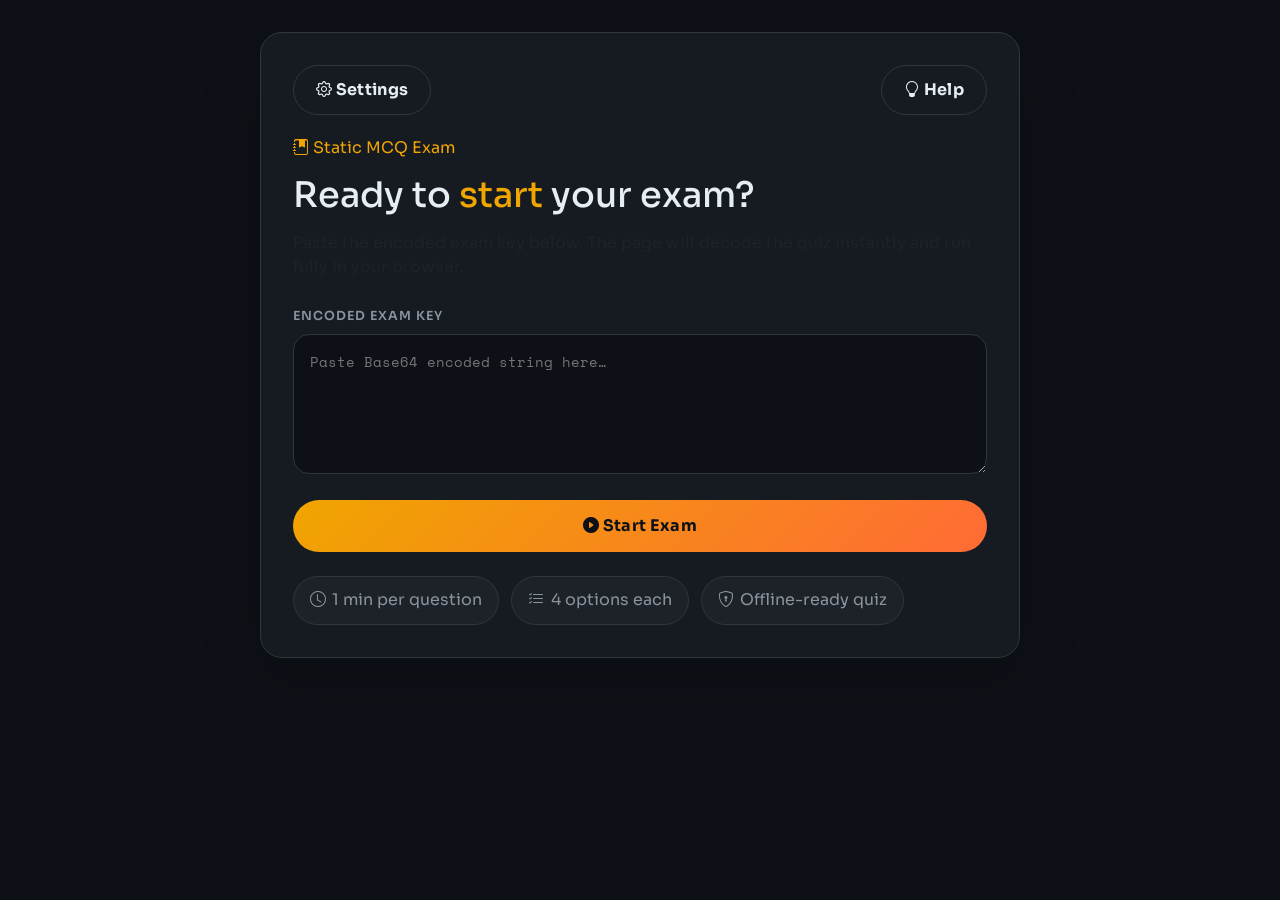
==== index.html @ a96aa7d3 "Rename static.html to index.html" ====
<!DOCTYPE html>
<html lang="en">
<head>
  <meta charset="UTF-8" />
  <meta name="viewport" content="width=device-width, initial-scale=1.0" />
  <title>Static MCQ Exam Portal</title>
  <link href="https://cdn.jsdelivr.net/npm/bootstrap@5.3.2/dist/css/bootstrap.min.css" rel="stylesheet" />
  <link href="https://fonts.googleapis.com/css2?family=Space+Mono:wght@400;700&family=Sora:wght@300;400;500;600;700&display=swap" rel="stylesheet" />
  <link href="https://cdn.jsdelivr.net/npm/bootstrap-icons@1.11.3/font/bootstrap-icons.min.css" rel="stylesheet" />
  <style>
    :root {
      --bg: #0d1117;
      --surface: #161b22;
      --border: #30363d;
      --text: #e6edf3;
      --muted: #8b949e;
      --accent: #f0a500;
      --accent2: #ff6b35;
      --green: #3fb950;
      --red: #f85149;
      --blue: #58a6ff;
      --radius: 14px;
    }

    body {
      margin: 0;
      min-height: 100vh;
      font-family: 'Sora', sans-serif;
      background: var(--bg);
      color: var(--text);
      transition: background 0.3s ease, color 0.3s ease;
    }

    body[data-theme="light"] {
      --bg: #ffffff;
      --surface: #f6f8fa;
      --border: #d0d7de;
      --text: #24292f;
      --muted: #656d76;
      --accent: #f0a500;
      --accent2: #ff6b35;
      --green: #238636;
      --red: #da3633;
      --blue: #0969da;
    }

    body {
      background: var(--bg);
      color: var(--text);
    }

    * { box-sizing: border-box; }

    .page-section { display: none; }
    .page-section.active { display: block; }

    .app-shell { min-height: 100vh; padding: 2rem 1rem; }
    .card-panel {
      background: var(--surface);
      border: 1px solid var(--border);
      border-radius: 22px;
      padding: 2rem;
      max-width: 760px;
      margin: 0 auto;
      box-shadow: 0 24px 60px rgba(0,0,0,0.18);
    }

    h1, h2, h3, h4 { margin: 0 0 1rem; }
    h1 { font-size: 2.2rem; line-height: 1.1; }

    .text-muted { color: var(--muted); }
    .input-label { font-size: 0.78rem; font-weight: 600; letter-spacing: 0.08em; text-transform: uppercase; color: var(--muted); margin-bottom: 0.5rem; display: block; }
    .code-input, .generator-input {
      width: 100%;
      border-radius: 16px;
      border: 1.5px solid var(--border);
      background: var(--bg);
      color: var(--text);
      font-family: 'Space Mono', monospace;
      font-size: 0.9rem;
      padding: 16px;
      resize: vertical;
      min-height: 140px;
      outline: none;
    }

    .prompt-block {
      width: 100%;
      border-radius: 16px;
      border: 1.5px solid var(--border);
      background: rgba(240,165,0,0.08);
      color: var(--text);
      font-family: 'Space Mono', monospace;
      font-size: 0.9rem;
      padding: 16px;
      min-height: 260px;
      white-space: pre-wrap;
      word-break: break-word;
      overflow-wrap: anywhere;
      outline: none;
    }

    .code-input:focus, .prompt-block:focus, .generator-input:focus { border-color: var(--accent); box-shadow: 0 0 0 4px rgba(240,165,0,0.12); }

    .btn-primary, .btn-secondary {
      border-radius: 999px;
      font-weight: 700;
      letter-spacing: 0.02em;
    }

    .btn-primary {
      background: linear-gradient(135deg, var(--accent), var(--accent2));
      border: none;
      color: #0d1117;
      padding: 14px 26px;
    }

    .btn-secondary {
      background: var(--surface);
      border: 1.5px solid var(--border);
      color: var(--text);
      padding: 12px 22px;
    }

    .btn-secondary:hover, .btn-secondary:focus { border-color: var(--accent); color: var(--accent); }

    .pill-row { display: flex; flex-wrap: wrap; gap: 0.75rem; margin-top: 1.5rem; }
    .pill { padding: 0.7rem 1rem; border-radius: 999px; border: 1px solid var(--border); color: var(--muted); background: rgba(255,255,255,0.03); display: inline-flex; align-items: center; gap: 0.4rem; }

    .settings-toggle { display: flex; align-items: center; justify-content: space-between; gap: 1rem; padding: 1rem 0; border-bottom: 1px solid var(--border); }
    .toggle-label { display: flex; flex-direction: column; gap: 0.25rem; }
    .toggle-control {
      width: 48px; height: 26px; position: relative; display: inline-block;
    }
    .toggle-control input { display: none; }
    .toggle-track {
      position: absolute; inset: 0;
      border-radius: 999px;
      background: var(--border);
      transition: background 0.25s ease;
    }
    .toggle-thumb {
      position: absolute;
      width: 22px; height: 22px;
      border-radius: 50%;
      background: #fff;
      top: 2px; left: 2px;
      transition: transform 0.25s ease;
      box-shadow: 0 10px 30px rgba(0,0,0,0.08);
    }
    .toggle-control input:checked + .toggle-track { background: var(--accent); }
    .toggle-control input:checked + .toggle-track + .toggle-thumb { transform: translateX(22px); }

    .error-box {
      display: none;
      margin-top: 1rem;
      padding: 1rem 1rem;
      border-radius: 14px;
      border: 1px solid rgba(248,81,73,0.3);
      background: rgba(248,81,73,0.08);
      color: var(--red);
      font-size: 0.95rem;
    }

    #timer-bar {
      display: none;
      position: sticky;
      top: 0;
      z-index: 100;
      background: rgba(13,17,23,0.92);
      border-bottom: 1px solid var(--border);
      backdrop-filter: blur(10px);
    }
    .timer-inner { max-width: 880px; margin: 0 auto; display: flex; align-items: center; justify-content: space-between; gap: 1rem; padding: 1rem; }
    .timer-meta { display: flex; align-items: center; gap: 0.75rem; }
    .timer-label { color: var(--muted); font-size: 0.75rem; letter-spacing: 0.08em; text-transform: uppercase; }
    #timer-display { font-family: 'Space Mono', monospace; font-size: 1.5rem; font-weight: 700; }
    .timer-progress { flex: 1; height: 7px; border-radius: 999px; background: var(--border); overflow: hidden; }
    #timer-fill { width: 100%; height: 100%; border-radius: 999px; background: linear-gradient(90deg, var(--accent), var(--accent2)); transition: width 1s linear; }

    .questions-wrap { max-width: 880px; margin: 0 auto; padding: 1rem 0; }
    .q-card { background: var(--surface); border: 1px solid var(--border); border-radius: 18px; padding: 1.5rem; margin-bottom: 1.2rem; }
    .q-num-badge { display: inline-flex; align-items: center; justify-content: center; width: 32px; height: 32px; border-radius: 12px; background: rgba(240,165,0,0.15); color: var(--accent); font-family: 'Space Mono', monospace; font-weight: 700; margin-right: 0.85rem; }
    .q-text { font-size: 1rem; font-weight: 600; margin-bottom: 1rem; }

    .options-grid { display: grid; grid-template-columns: 1fr 1fr; gap: 0.85rem; }
    @media (max-width: 640px) { .options-grid { grid-template-columns: 1fr; } }
    .opt-label { display: flex; align-items: center; gap: 0.85rem; padding: 14px 16px; border-radius: 14px; border: 1.5px solid var(--border); background: var(--bg); cursor: pointer; transition: all 0.2s ease; }
    .opt-label:hover { border-color: rgba(240,165,0,0.4); }
    .opt-label.selected { border-color: var(--blue); background: rgba(88,166,255,0.09); }
    .opt-label input { display: none; }
    .opt-dot { width: 18px; height: 18px; border-radius: 50%; border: 2px solid var(--border); display: flex; align-items: center; justify-content: center; transition: all 0.2s ease; }
    .opt-label.selected .opt-dot { border-color: var(--blue); background: var(--blue); }
    .opt-dot::after { content: ''; width: 8px; height: 8px; border-radius: 50%; background: white; opacity: 0; transition: opacity 0.2s ease; }
    .opt-label.selected .opt-dot::after { opacity: 1; }

    .result-card { background: var(--surface); border: 1px solid var(--border); border-radius: 18px; padding: 1.4rem; margin-bottom: 1rem; }
    .result-chip { display: inline-flex; align-items: center; gap: 0.5rem; border-radius: 999px; padding: 0.55rem 0.85rem; font-weight: 700; text-transform: uppercase; letter-spacing: 0.08em; font-size: 0.78rem; }
    .result-chip.correct { background: rgba(63,185,80,0.12); color: var(--green); border: 1px solid rgba(63,185,80,0.25); }
    .result-chip.wrong { background: rgba(248,81,73,0.12); color: var(--red); border: 1px solid rgba(248,81,73,0.25); }
    .r-options { display: grid; grid-template-columns: 1fr 1fr; gap: 0.75rem; margin-top: 1rem; }
    @media (max-width: 640px) { .r-options { grid-template-columns: 1fr; } }
    .r-opt { padding: 12px 14px; border-radius: 12px; border: 1.5px solid transparent; display: flex; align-items: center; gap: 0.7rem; font-size: 0.95rem; }
    .r-opt.neutral { background: var(--bg); border-color: var(--border); color: var(--muted); }
    .r-opt.correct { background: rgba(63,185,80,0.1); border-color: rgba(63,185,80,0.35); color: var(--green); }
    .r-opt.wrong-pick { background: rgba(248,81,73,0.1); border-color: rgba(248,81,73,0.35); color: var(--red); }

    .toggle-controls { display: flex; gap: 0.8rem; flex-wrap: wrap; justify-content: center; margin-bottom: 1rem; }

    .solution-block { margin-top: 1rem; border-radius: 16px; border: 1px solid var(--border); padding: 1rem; background: var(--bg); }

    .btn-copy { border: none; border-radius: 999px; padding: 0.85rem 1.3rem; background: var(--accent); color: #0d1117; cursor: pointer; font-weight: 700; }
    .btn-copy:hover { background: #ffc233; }

    .generator-step { margin-top: 1.5rem; }
    .generator-step strong { display: block; margin-bottom: 0.45rem; }

    .link-button { text-decoration: none; color: inherit; }

    .hidden { display: none !important; }
  </style>
</head>
<body data-theme="dark">
  <div id="settings-modal" class="page-section" style="position: fixed; inset: 0; display: none; align-items: center; justify-content: center; background: rgba(0,0,0,0.65); z-index: 50;">
    <div style="width: min(460px,calc(100%-2rem)); background: var(--surface); border: 1px solid var(--border); border-radius: 24px; padding: 1.8rem;">
      <div style="display: flex; justify-content: space-between; align-items: center; margin-bottom: 1rem; gap: 1rem;">
        <h3 style="font-size:1.25rem; margin:0;">Settings</h3>
        <button onclick="closeSettings()" style="border:none; background:none; color: var(--muted); font-size:1.4rem; cursor:pointer;">&times;</button>
      </div>
      <div class="settings-toggle">
        <div class="toggle-label">
          <span style="font-weight:700;">Dark Mode</span>
          <span class="text-muted">Toggle between dark and light theme</span>
        </div>
        <label class="toggle-control">
          <input type="checkbox" id="theme-toggle-setting" onchange="handleThemeToggle()" />
          <span class="toggle-track"></span>
          <span class="toggle-thumb"></span>
        </label>
      </div>
      <div class="settings-toggle">
        <div class="toggle-label">
          <span style="font-weight:700;">Show Solutions</span>
          <span class="text-muted">Reveal answer explanations on the results page</span>
        </div>
        <label class="toggle-control">
          <input type="checkbox" id="answer-toggle-setting" checked onchange="handleAnswerToggle()" />
          <span class="toggle-track"></span>
          <span class="toggle-thumb"></span>
        </label>
      </div>
      <div class="settings-toggle" style="border-bottom:none;">
        <div class="toggle-label">
          <span style="font-weight:700;">Shuffle Questions</span>
          <span class="text-muted">Randomize question and answer order</span>
        </div>
        <label class="toggle-control">
          <input type="checkbox" id="shuffle-toggle-setting" onchange="handleShuffleToggle()" />
          <span class="toggle-track"></span>
          <span class="toggle-thumb"></span>
        </label>
      </div>
      <button class="btn-primary" style="width:100%; margin-top:1.25rem;" onclick="closeSettings()">Save & Close</button>
    </div>
  </div>

  <main class="app-shell">
    <section id="landing-page" class="page-section active">
      <div class="card-panel">
        <div style="display:flex; justify-content:space-between; align-items:center; gap:1rem; margin-bottom:1.3rem; flex-wrap:wrap;">
          <button class="btn-secondary" onclick="openSettings()"><i class="bi bi-gear"></i> Settings</button>
          <button class="btn-secondary" onclick="showGenerator()"><i class="bi bi-lightbulb"></i> Help</button>
        </div>
        <div class="logo" style="color: var(--accent); margin-bottom:1rem;"><i class="bi bi-journal-bookmark-fill"></i> Static MCQ Exam</div>
        <h1>Ready to <span style="color: var(--accent);">start</span> your exam?</h1>
        <p class="text-muted" style="font-size:1rem; margin-bottom:1.8rem;">Paste the encoded exam key below. The page will decode the quiz instantly and run fully in your browser.</p>

        <label class="input-label" for="base64-input">Encoded Exam Key</label>
        <textarea id="base64-input" class="code-input" placeholder="Paste Base64 encoded string here…" spellcheck="false"></textarea>
        <div id="decode-error" class="error-box"></div>

        <button class="btn-primary" style="width:100%; margin-top:1.2rem;" onclick="startExam()">
          <i class="bi bi-play-circle-fill"></i> Start Exam
        </button>

        <div class="pill-row">
          <span class="pill"><i class="bi bi-clock"></i> 1 min per question</span>
          <span class="pill"><i class="bi bi-list-check"></i> 4 options each</span>
          <span class="pill"><i class="bi bi-shield-lock"></i> Offline-ready quiz</span>
        </div>
      </div>
    </section>

    <section id="generator-page" class="page-section">
      <div class="card-panel">
        <div style="display:flex; justify-content:space-between; align-items:center; gap:1rem; margin-bottom:1rem; flex-wrap:wrap;">
          <h2 style="margin:0;">How to generate exam Base64</h2>
          <button class="btn-secondary" onclick="showLanding()"><i class="bi bi-arrow-left"></i> Back</button>
        </div>
        <p class="text-muted" style="margin-bottom:1.2rem;">Use this prompt with any AI or generator that can produce JSON and Base64. The string below is safe to paste into the exam portal.</p>
        <div class="prompt-block" id="prompt-text" readonly>
Create multiple choice questions in valid JSON format. Each question must have exactly 4 options, one correct answer, and an explanation of the right answer. Use proper Unicode characters (like ²³×÷π∆∞) for math symbols and support Bangla text.

Subject: Mathematics
Chapter: Logarithm
Number: 30
Difficulty level: medium
Language: English
Make questions SSC (Secondary School Certificate) level standard.

Required JSON structure:
[
  {
    "question": "Question text here",
    "options": ["a) Option A", "b) Option B", "c) Option C", "d) Option D"],
    "answer": "Correct option text",
    "solution": "Brief explanation of the answer"
  }
]

After creating the JSON, encode it to Base64 using this Python code:
import base64, json
data = [PASTE_JSON_HERE]
encoded = base64.b64encode(json.dumps(data, ensure_ascii=False).encode('utf-8')).decode()
print(encoded)

Give me ONLY the final Base64 string, nothing else.
        </div>
        <button class="btn-copy" onclick="copyPrompt()">Copy Prompt</button>

        <div class="generator-step">
          <strong>Step 1:</strong> Copy the prompt above and generate your quiz JSON.
        </div>
        <div class="generator-step">
          <strong>Step 2:</strong> Replace the subject, chapter, difficulty, language, and question text.
        </div>
        <div class="generator-step">
          <strong>Step 3:</strong> Paste the Base64 string back on the landing page and start the exam.
        </div>
      </div>
    </section>

    <section id="timer-bar" style="display:none;">
      <div class="timer-inner">
        <div>
          <div class="timer-label">Time Remaining</div>
          <div id="timer-display">00:00</div>
        </div>
        <div class="timer-progress">
          <div id="timer-fill"></div>
        </div>
        <div class="timer-label" id="progress-text">0/0 answered</div>
      </div>
    </section>

    <section id="quiz-page" class="page-section">
      <div class="card-panel">
        <div style="display:flex; justify-content:space-between; align-items:center; gap:1rem; flex-wrap:wrap; margin-bottom:1rem;">
          <div>
            <h2 style="margin:0;">Exam in Progress</h2>
            <div class="text-muted">Answer all questions before time runs out.</div>
          </div>
          <button class="btn-secondary" onclick="showLanding()"><i class="bi bi-arrow-left"></i> Back</button>
        </div>
        <div class="pill-row" style="margin-bottom:1rem;">
          <span class="pill"><i class="bi bi-list-ol"></i> <span id="meta-count">0</span> Questions</span>
          <span class="pill"><i class="bi bi-clock"></i> <span id="meta-time">0</span> Minutes Total</span>
        </div>
        <div class="questions-wrap" id="questions-wrap"></div>
        <div style="text-align:center; margin-top:1rem;">
          <button class="btn-primary" onclick="submitExam(false)"><i class="bi bi-send-fill"></i> Submit Exam</button>
        </div>
      </div>
    </section>

    <section id="results-page" class="page-section">
      <div class="card-panel">
        <div style="display:flex; justify-content:space-between; align-items:center; gap:1rem; flex-wrap:wrap; margin-bottom:1rem;">
          <div>
            <h2 style="margin:0;">Results</h2>
            <div class="text-muted" id="result-summary"></div>
          </div>
          <button class="btn-secondary" onclick="showLanding()"><i class="bi bi-arrow-left"></i> Back</button>
        </div>
        <div id="result-stats" class="pill-row" style="margin-bottom:1rem; gap:0.9rem;"></div>
        <div class="toggle-controls">
          <button class="btn-secondary" onclick="setSolutionVisibility('hide')">Hide All Solutions</button>
          <button class="btn-secondary active" onclick="setSolutionVisibility('wrong')">Show Wrong Only</button>
          <button class="btn-secondary" onclick="setSolutionVisibility('all')">Show All Solutions</button>
        </div>
        <div id="results-list"></div>
        <div style="text-align:center; margin-top:1.2rem;">
          <button class="btn-primary" onclick="restartExam()"><i class="bi bi-arrow-counterclockwise"></i> Take Another Exam</button>
        </div>
      </div>
    </section>
  </main>

  <script>
    const SETTINGS_KEY = 'static-mcq-settings';
    let questions = [];
    let timerInterval = null;
    let remainingSeconds = 0;
    let showSolutions = true;
    let shuffleEnabled = false;
    let themeMode = 'dark';

    function showElement(id) {
      document.querySelectorAll('.page-section').forEach(el => el.classList.remove('active'));
      document.getElementById(id).classList.add('active');
    }

    function showLanding() {
      hideError();
      stopTimer();
      document.getElementById('timer-bar').style.display = 'none';
      showElement('landing-page');
    }

    function showGenerator() {
      hideError();
      hideSettings();
      document.getElementById('timer-bar').style.display = 'none';
      showElement('generator-page');
    }

    function openSettings() {
      document.getElementById('settings-modal').style.display = 'flex';
      document.getElementById('theme-toggle-setting').checked = themeMode === 'light';
      document.getElementById('answer-toggle-setting').checked = showSolutions;
      document.getElementById('shuffle-toggle-setting').checked = shuffleEnabled;
    }

    function hideSettings() {
      document.getElementById('settings-modal').style.display = 'none';
    }

    function closeSettings() { hideSettings(); }

    function handleThemeToggle() {
      themeMode = document.getElementById('theme-toggle-setting').checked ? 'light' : 'dark';
      document.body.setAttribute('data-theme', themeMode);
      saveSettings();
    }

    function handleAnswerToggle() {
      showSolutions = document.getElementById('answer-toggle-setting').checked;
      saveSettings();
    }

    function handleShuffleToggle() {
      shuffleEnabled = document.getElementById('shuffle-toggle-setting').checked;
      saveSettings();
    }

    function saveSettings() {
      localStorage.setItem(SETTINGS_KEY, JSON.stringify({
        themeMode,
        showSolutions,
        shuffleEnabled
      }));
    }

    function loadSettings() {
      const stored = localStorage.getItem(SETTINGS_KEY);
      if (!stored) return;
      try {
        const data = JSON.parse(stored);
        if (typeof data.themeMode === 'string') themeMode = data.themeMode;
        if (typeof data.showSolutions === 'boolean') showSolutions = data.showSolutions;
        if (typeof data.shuffleEnabled === 'boolean') shuffleEnabled = data.shuffleEnabled;
      } catch (err) {
        console.warn('Unable to load settings:', err);
      }
    }

    function initSettings() {
      loadSettings();
      document.body.setAttribute('data-theme', themeMode);
      document.getElementById('theme-toggle-setting').checked = themeMode === 'light';
      document.getElementById('answer-toggle-setting').checked = showSolutions;
      document.getElementById('shuffle-toggle-setting').checked = shuffleEnabled;
    }

    function copyPrompt() {
      const promptText = document.getElementById('prompt-text').innerText.trim();
      if (!promptText) { alert('No prompt text available.'); return; }
      navigator.clipboard.writeText(promptText).then(() => {
        alert('Prompt copied to clipboard!');
      }).catch(() => {
        const textarea = document.createElement('textarea');
        textarea.value = promptText;
        document.body.appendChild(textarea);
        textarea.select();
        try { document.execCommand('copy'); alert('Prompt copied to clipboard!'); }
        catch (err) { alert('Unable to copy. Please copy manually.'); }
        document.body.removeChild(textarea);
      });
    }

    function startExam() {
      const raw = document.getElementById('base64-input').value.trim();
      if (!raw) { showError('Please paste the Base64 encoded exam key.'); return; }
      try {
        const jsonText = base64ToUtf8(raw);
        const parsed = JSON.parse(jsonText);
        validateQuestions(parsed);
        questions = parsed.map(q => ({ ...q }));
        launchQuiz();
      } catch (err) {
        showError(err.message || 'Unable to decode exam key. Please check your Base64 string.');
      }
    }

    function base64ToUtf8(base64) {
      const cleaned = base64.replace(/\s/g, '');
      const raw = atob(cleaned);
      const bytes = Uint8Array.from(raw, ch => ch.charCodeAt(0));
      return new TextDecoder('utf-8').decode(bytes);
    }

    function validateQuestions(data) {
      if (!Array.isArray(data) || !data.length) throw new Error('Decoded JSON must be a non-empty array.');
      data.forEach((item, index) => {
        if (typeof item.question !== 'string' || !item.question.trim()) throw new Error(`Question ${index + 1} is missing a valid question text.`);
        if (!Array.isArray(item.options) || item.options.length !== 4) throw new Error(`Question ${index + 1} must have exactly 4 options.`);
        item.options.forEach((opt, optIndex) => {
          if (typeof opt !== 'string' || !opt.trim()) throw new Error(`Question ${index + 1} option ${optIndex + 1} is invalid.`);
        });
        if (typeof item.answer !== 'string' || !item.answer.trim()) throw new Error(`Question ${index + 1} is missing the correct answer.`);
        if (typeof item.solution !== 'string') item.solution = '';
      });
    }

    function launchQuiz() {
      hideError();
      document.getElementById('landing-page').classList.remove('active');
      document.getElementById('generator-page').classList.remove('active');
      document.getElementById('quiz-page').classList.add('active');
      document.getElementById('timer-bar').style.display = 'block';

      if (shuffleEnabled) {
        questions = randomizeQuestions(questions);
      }

      document.getElementById('meta-count').textContent = questions.length;
      document.getElementById('meta-time').textContent = questions.length;
      renderQuestions();
      startTimer(questions.length * 60);
      updateProgress();
    }

    function renderQuestions() {
      const wrap = document.getElementById('questions-wrap');
      wrap.innerHTML = '';
      questions.forEach((q, i) => {
        const optsHtml = q.options.map((opt, j) => `
          <label class="opt-label" id="opt-${i}-${j}" onclick="selectOption(${i}, ${j})">
            <input type="radio" name="q${i}" value="${escapeHtml(opt)}" />
            <div class="opt-dot"></div>
            <span>${escapeHtml(opt)}</span>
          </label>`).join('');

        wrap.innerHTML += `
          <div class="q-card">
            <div style="display:flex; align-items:flex-start; gap:1rem; margin-bottom:1rem;">
              <span class="q-num-badge">${String(i + 1).padStart(2, '0')}</span>
              <p class="q-text">${escapeHtml(q.question)}</p>
            </div>
            <div class="options-grid">${optsHtml}</div>
          </div>`;
      });
    }

    function selectOption(qIdx, optIdx) {
      questions[qIdx].options.forEach((_, j) => {
        document.getElementById(`opt-${qIdx}-${j}`).classList.remove('selected');
      });
      document.getElementById(`opt-${qIdx}-${optIdx}`).classList.add('selected');
      const input = document.querySelector(`#opt-${qIdx}-${optIdx} input`);
      if (input) input.checked = true;
      updateProgress();
    }

    function updateProgress() {
      const answered = questions.reduce((count, _, idx) => count + (document.querySelector(`input[name="q${idx}"]:checked`) ? 1 : 0), 0);
      document.getElementById('progress-text').textContent = `${answered}/${questions.length} answered`;
    }

    function startTimer(seconds) {
      remainingSeconds = seconds;
      updateTimerDisplay();
      if (timerInterval) clearInterval(timerInterval);
      timerInterval = setInterval(() => {
        remainingSeconds -= 1;
        updateTimerDisplay();
        if (remainingSeconds <= 0) {
          clearInterval(timerInterval);
          submitExam(true);
        }
      }, 1000);
    }

    function updateTimerDisplay() {
      const minutes = Math.floor(remainingSeconds / 60);
      const seconds = remainingSeconds % 60;
      document.getElementById('timer-display').textContent = `${String(minutes).padStart(2, '0')}:${String(seconds).padStart(2, '0')}`;
      document.getElementById('timer-fill').style.width = `${Math.max(0, remainingSeconds) / (questions.length * 60) * 100}%`;
    }

    function stopTimer() {
      if (timerInterval) clearInterval(timerInterval);
    }

    function submitExam(force) {
      const answers = questions.map((_, idx) => {
        const checked = document.querySelector(`input[name="q${idx}"]:checked`);
        return checked ? checked.value : null;
      });
      const unansweredCount = answers.filter(v => v === null).length;
      if (!force && unansweredCount > 0) {
        if (!confirm(`You have ${unansweredCount} unanswered question(s). Submit anyway?`)) return;
      }
      stopTimer();
      const results = questions.map((q, idx) => {
        const user = answers[idx];
        const correct = q.answer;
        return {
          question: q.question,
          options: q.options,
          user,
          correct,
          is_correct: user !== null && user === correct,
          solution: q.solution || ''
        };
      });
      const score = results.filter(r => r.is_correct).length;
      showResults(score, results, unansweredCount > 0 && !force);
    }

    function showResults(score, results, autoSubmitted) {
      showElement('results-page');
      document.getElementById('timer-bar').style.display = 'none';
      const total = results.length;
      const pct = total ? Math.round((score / total) * 100) : 0;
      document.getElementById('result-summary').textContent = `You scored ${score} out of ${total} — ${pct}%${autoSubmitted ? ' (auto-submitted when time expired)' : ''}`;
      document.getElementById('result-stats').innerHTML = `
        <span class="pill" style="border-color: rgba(63,185,80,0.3); background: rgba(63,185,80,0.08); color: var(--green);">Correct: ${score}</span>
        <span class="pill" style="border-color: rgba(248,81,73,0.3); background: rgba(248,81,73,0.08); color: var(--red);">Wrong: ${total - score}</span>
        <span class="pill" style="border-color: var(--border); background: rgba(255,255,255,0.05);">Skipped: ${results.filter(r => r.user === null).length}</span>
        <span class="pill" style="border-color: rgba(240,165,0,0.3); background: rgba(240,165,0,0.08);">Score: ${pct}%</span>`;

      const list = document.getElementById('results-list');
      list.innerHTML = '';
      results.forEach((r, idx) => {
        const card = document.createElement('div');
        card.className = 'result-card';
        card.innerHTML = `
          <div style="display:flex; align-items:center; justify-content:space-between; gap:1rem; flex-wrap:wrap;">
            <div style="display:flex; align-items:center; gap:0.8rem; flex-wrap:wrap;">
              <span class="result-chip ${r.is_correct ? 'correct' : 'wrong'}"><i class="bi ${r.is_correct ? 'bi-check-circle-fill' : 'bi-x-circle-fill'}"></i> ${r.is_correct ? 'Correct' : (r.user === null ? 'Skipped' : 'Wrong')}</span>
              <span style="font-size:0.92rem; color: var(--muted);">Q${idx + 1}</span>
            </div>
          </div>
          <p style="margin:1rem 0 0.5rem; font-weight:600;">${escapeHtml(r.question)}</p>
          <div class="r-options">
            ${r.options.map(opt => {
              const cls = opt === r.correct ? 'correct' : (opt === r.user ? 'wrong-pick' : 'neutral');
              const icon = opt === r.correct ? 'bi-check-circle-fill' : (opt === r.user ? 'bi-x-circle-fill' : 'bi-circle');
              return `<div class="r-opt ${cls}"><i class="bi ${icon}"></i>${escapeHtml(opt)}</div>`;
            }).join('')}
          </div>
          ${r.solution && (showSolutions || !r.is_correct) ? `<div class="solution-block"><strong>Solution:</strong> ${escapeHtml(r.solution)}</div>` : ''}`;
        list.appendChild(card);
      });
      setSolutionVisibility(showSolutions ? 'wrong' : 'hide');
    }

    function setSolutionVisibility(mode) {
      const solutions = document.querySelectorAll('.solution-block');
      solutions.forEach(sol => {
        sol.style.display = mode === 'hide' ? 'none' : 'block';
        if (mode === 'wrong') {
          const card = sol.closest('.result-card');
          const isCorrect = card.querySelector('.result-chip.correct');
          sol.style.display = isCorrect ? 'none' : 'block';
        }
      });
    }

    function restartExam() {
      questions = [];
      stopTimer();
      document.getElementById('base64-input').value = '';
      document.getElementById('results-list').innerHTML = '';
      document.getElementById('timer-bar').style.display = 'none';
      showLanding();
    }

    function randomizeQuestions(list) {
      return shuffleArray(list).map(q => {
        const optionContents = q.options.map(opt => opt.replace(/^[a-d]\)\s*/i, ''));
        const correctContent = q.answer.replace(/^[a-d]\)\s*/i, '');
        const shuffledContents = shuffleArray(optionContents);
        const labels = ['a)', 'b)', 'c)', 'd)'];
        const options = shuffledContents.map((content, i) => `${labels[i]} ${content}`);
        const answerIndex = shuffledContents.findIndex(content => content === correctContent);
        const answer = answerIndex >= 0 ? `${labels[answerIndex]} ${correctContent}` : q.answer;
        return { ...q, options, answer };
      });
    }

    function shuffleArray(array) {
      const result = [...array];
      for (let i = result.length - 1; i > 0; i--) {
        const j = Math.floor(Math.random() * (i + 1));
        [result[i], result[j]] = [result[j], result[i]];
      }
      return result;
    }

    function escapeHtml(text) {
      return String(text)
        .replace(/&/g, '&amp;')
        .replace(/</g, '&lt;')
        .replace(/>/g, '&gt;')
        .replace(/"/g, '&quot;')
        .replace(/'/g, '&#039;');
    }

    function showError(message) {
      const box = document.getElementById('decode-error');
      box.textContent = message;
      box.style.display = 'block';
    }

    function hideError() {
      const box = document.getElementById('decode-error');
      box.style.display = 'none';
      box.textContent = '';
    }

    document.addEventListener('DOMContentLoaded', initSettings);
    document.addEventListener('click', event => {
      const modal = document.getElementById('settings-modal');
      if (event.target === modal) closeSettings();
    });
  </script>
</body>
</html>
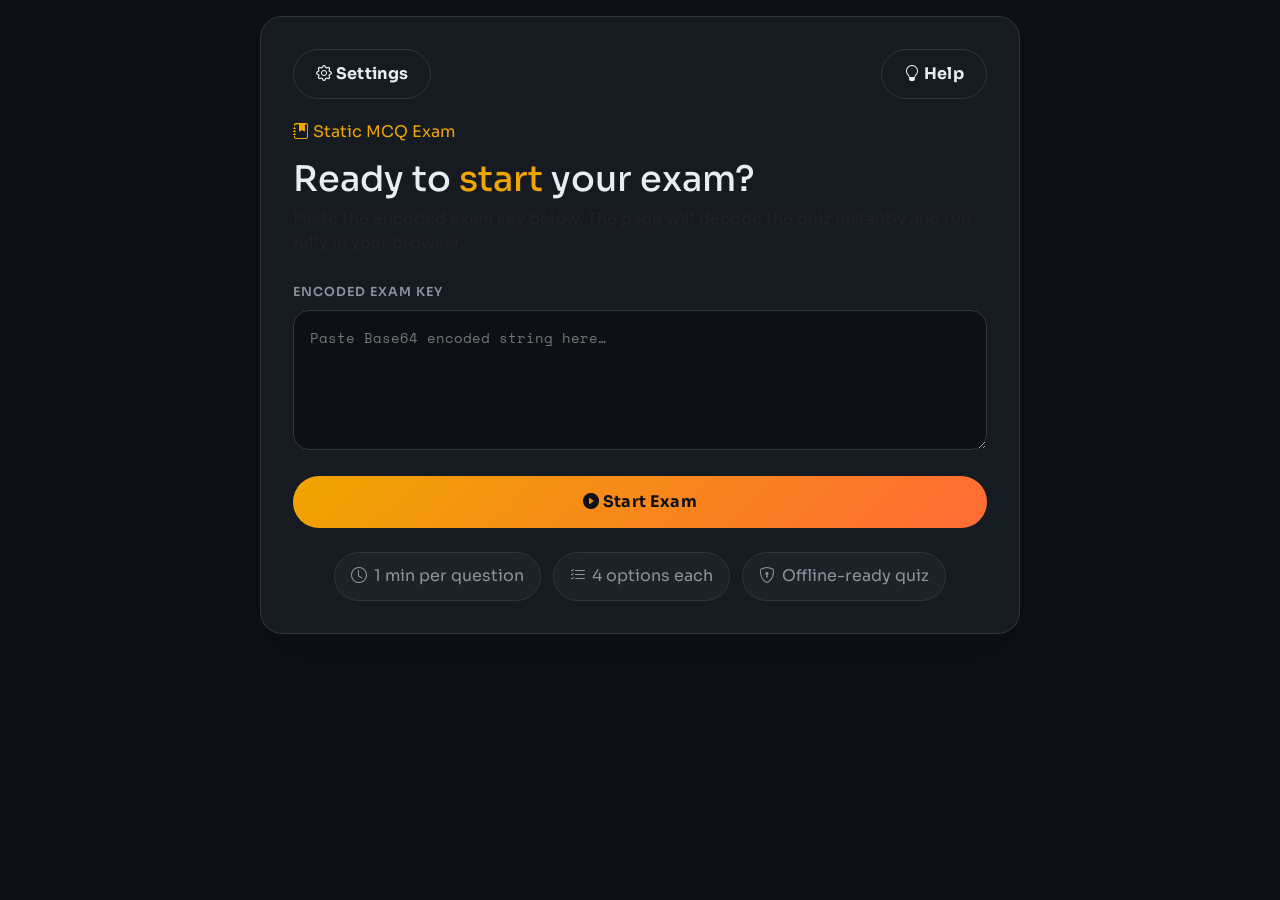
==== commit 6ab92f17: "Update index.html" ====
--- a/index.html
+++ b/index.html
@@ -54,7 +54,8 @@
     .page-section { display: none; }
     .page-section.active { display: block; }
 
-    .app-shell { min-height: 100vh; padding: 2rem 1rem; }
+    .app-shell { min-height: 100vh; padding: 1rem; }
+    @media (max-width: 768px) { .app-shell { padding: 0.5rem; } }
     .card-panel {
       background: var(--surface);
       border: 1px solid var(--border);
@@ -64,9 +65,12 @@
       margin: 0 auto;
       box-shadow: 0 24px 60px rgba(0,0,0,0.18);
     }
-
-    h1, h2, h3, h4 { margin: 0 0 1rem; }
+    @media (max-width: 768px) { .card-panel { padding: 1rem; border-radius: 16px; } }
+
     h1 { font-size: 2.2rem; line-height: 1.1; }
+    @media (max-width: 768px) { h1 { font-size: 1.8rem; } }
+    h2 { font-size: 1.4rem; }
+    @media (max-width: 768px) { h2 { font-size: 1.2rem; } }
 
     .text-muted { color: var(--muted); }
     .input-label { font-size: 0.78rem; font-weight: 600; letter-spacing: 0.08em; text-transform: uppercase; color: var(--muted); margin-bottom: 0.5rem; display: block; }
@@ -124,7 +128,8 @@
 
     .btn-secondary:hover, .btn-secondary:focus { border-color: var(--accent); color: var(--accent); }
 
-    .pill-row { display: flex; flex-wrap: wrap; gap: 0.75rem; margin-top: 1.5rem; }
+    .pill-row { display: flex; flex-wrap: wrap; gap: 0.75rem; margin-top: 1.5rem; justify-content: center; }
+    @media (max-width: 768px) { .pill-row { gap: 0.5rem; justify-content: center; } }
     .pill { padding: 0.7rem 1rem; border-radius: 999px; border: 1px solid var(--border); color: var(--muted); background: rgba(255,255,255,0.03); display: inline-flex; align-items: center; gap: 0.4rem; }
 
     .settings-toggle { display: flex; align-items: center; justify-content: space-between; gap: 1rem; padding: 1rem 0; border-bottom: 1px solid var(--border); }
@@ -194,10 +199,53 @@
     .opt-dot::after { content: ''; width: 8px; height: 8px; border-radius: 50%; background: white; opacity: 0; transition: opacity 0.2s ease; }
     .opt-label.selected .opt-dot::after { opacity: 1; }
 
-    .result-card { background: var(--surface); border: 1px solid var(--border); border-radius: 18px; padding: 1.4rem; margin-bottom: 1rem; }
-    .result-chip { display: inline-flex; align-items: center; gap: 0.5rem; border-radius: 999px; padding: 0.55rem 0.85rem; font-weight: 700; text-transform: uppercase; letter-spacing: 0.08em; font-size: 0.78rem; }
-    .result-chip.correct { background: rgba(63,185,80,0.12); color: var(--green); border: 1px solid rgba(63,185,80,0.25); }
-    .result-chip.wrong { background: rgba(248,81,73,0.12); color: var(--red); border: 1px solid rgba(248,81,73,0.25); }
+    .score-ring-wrap {
+      margin: 2rem auto;
+      width: 160px;
+      height: 160px;
+      position: relative;
+    }
+    @media (max-width: 768px) {
+      .score-ring-wrap {
+        width: 120px;
+        height: 120px;
+        margin: 1.5rem auto;
+      }
+      .score-ring circle { stroke-width: 6; }
+      .score-number { font-size: 1.5rem; }
+      .score-denom { font-size: 0.6rem; }
+    }
+
+    .stat-chip {
+      background: var(--surface);
+      border: 1px solid var(--border);
+      border-radius: 50px;
+      padding: 8px 16px;
+      display: flex;
+      align-items: center;
+      gap: 8px;
+      font-size: 0.85rem;
+    }
+    @media (max-width: 768px) {
+      .stat-chip { padding: 6px 12px; font-size: 0.8rem; gap: 6px; }
+      .stat-chip .val { font-size: 0.9rem; }
+      .stat-chip .lbl { font-size: 0.65rem; }
+    }
+
+    /* Confetti */
+    .conf-particle {
+      position: fixed;
+      top: -10px;
+      width: 10px;
+      height: 10px;
+      background: var(--accent);
+      animation: confFall 3s linear infinite;
+      z-index: 9999;
+    }
+    @keyframes confFall {
+      0% { transform: translateY(-100vh) rotate(0deg); }
+      100% { transform: translateY(100vh) rotate(360deg); }
+    }
     .r-options { display: grid; grid-template-columns: 1fr 1fr; gap: 0.75rem; margin-top: 1rem; }
     @media (max-width: 640px) { .r-options { grid-template-columns: 1fr; } }
     .r-opt { padding: 12px 14px; border-radius: 12px; border: 1.5px solid transparent; display: flex; align-items: center; gap: 0.7rem; font-size: 0.95rem; }
@@ -377,12 +425,22 @@
       <div class="card-panel">
         <div style="display:flex; justify-content:space-between; align-items:center; gap:1rem; flex-wrap:wrap; margin-bottom:1rem;">
           <div>
-            <h2 style="margin:0;">Results</h2>
+            <h2 id="result-title" style="margin:0;">Results</h2>
             <div class="text-muted" id="result-summary"></div>
           </div>
           <button class="btn-secondary" onclick="showLanding()"><i class="bi bi-arrow-left"></i> Back</button>
         </div>
-        <div id="result-stats" class="pill-row" style="margin-bottom:1rem; gap:0.9rem;"></div>
+        <div class="score-ring-wrap">
+          <svg class="score-ring" viewBox="0 0 160 160">
+            <circle class="ring-bg" cx="80" cy="80" r="70"></circle>
+            <circle class="ring-fill" cx="80" cy="80" r="70" id="score-circle"></circle>
+          </svg>
+          <div class="score-center">
+            <div class="score-number" id="score-number">0</div>
+            <div class="score-denom">/ 0</div>
+          </div>
+        </div>
+        <div id="result-stats" class="pill-row" style="margin-bottom:1rem; gap:0.9rem; justify-content: center;"></div>
         <div class="toggle-controls">
           <button class="btn-secondary" onclick="setSolutionVisibility('hide')">Hide All Solutions</button>
           <button class="btn-secondary active" onclick="setSolutionVisibility('wrong')">Show Wrong Only</button>
@@ -643,12 +701,46 @@
       document.getElementById('timer-bar').style.display = 'none';
       const total = results.length;
       const pct = total ? Math.round((score / total) * 100) : 0;
-      document.getElementById('result-summary').textContent = `You scored ${score} out of ${total} — ${pct}%${autoSubmitted ? ' (auto-submitted when time expired)' : ''}`;
+
+      // Animate score ring
+      const circle = document.getElementById('score-circle');
+      const strokeWidth = window.innerWidth <= 768 ? 6 : 8;
+      const radius = 70 - strokeWidth / 2;
+      const circumference = 2 * Math.PI * radius;
+      circle.style.strokeDasharray = circumference;
+      circle.style.strokeDashoffset = circumference - (pct / 100) * circumference;
+      if (pct >= 80) circle.style.stroke = 'var(--green)';
+      else if (pct >= 50) circle.style.stroke = 'var(--accent)';
+      else circle.style.stroke = 'var(--red)';
+
+      document.getElementById('score-number').textContent = score;
+      document.getElementById('score-number').nextElementSibling.textContent = `/ ${total}`;
+
+      const msg = pct == 100 ? 'Full marks! 🎉' : pct >= 80 ? 'Good score! 🎉' : pct >= 60 ? 'Good effort! 👍' : pct >= 40 ? 'Keep practising 📚' : 'Better luck next time';
+      document.getElementById('result-title').textContent = msg;
+
+      const submitNote = autoSubmitted ? ' (auto-submitted when time expired)' : '';
+      document.getElementById('result-summary').textContent = `You scored ${score} out of ${total} — ${pct}%${submitNote}`;
+
+      const wrong = total - score;
+      const skipped = results.filter(r => r.user === null).length;
       document.getElementById('result-stats').innerHTML = `
-        <span class="pill" style="border-color: rgba(63,185,80,0.3); background: rgba(63,185,80,0.08); color: var(--green);">Correct: ${score}</span>
-        <span class="pill" style="border-color: rgba(248,81,73,0.3); background: rgba(248,81,73,0.08); color: var(--red);">Wrong: ${total - score}</span>
-        <span class="pill" style="border-color: var(--border); background: rgba(255,255,255,0.05);">Skipped: ${results.filter(r => r.user === null).length}</span>
-        <span class="pill" style="border-color: rgba(240,165,0,0.3); background: rgba(240,165,0,0.08);">Score: ${pct}%</span>`;
+        <div class="stat-chip">
+          <span class="val" style="color:var(--green)">${score}</span>
+          <span class="lbl">Correct</span>
+        </div>
+        <div class="stat-chip">
+          <span class="val" style="color:var(--red)">${wrong}</span>
+          <span class="lbl">Wrong</span>
+        </div>
+        <div class="stat-chip">
+          <span class="val" style="color:var(--muted)">${skipped}</span>
+          <span class="lbl">Skipped</span>
+        </div>
+        <div class="stat-chip">
+          <span class="val" style="color:var(--accent)">${pct}%</span>
+          <span class="lbl">Score</span>
+        </div>`;
 
       const list = document.getElementById('results-list');
       list.innerHTML = '';
@@ -674,6 +766,31 @@
         list.appendChild(card);
       });
       setSolutionVisibility(showSolutions ? 'wrong' : 'hide');
+
+      // Launch confetti if score >= 70%
+      if (pct >= 70) {
+        launchConfetti();
+      }
+    }
+
+    function launchConfetti() {
+      const colors = ['#f0a500', '#ff6b35', '#3fb950', '#58a6ff', '#ffffff'];
+      for (let i = 0; i < 60; i++) {
+        setTimeout(() => {
+          const p = document.createElement('div');
+          p.className = 'conf-particle';
+          p.style.cssText = `
+            left: ${Math.random() * 100}vw;
+            animation-delay: ${Math.random() * 3}s;
+            background: ${colors[Math.floor(Math.random() * colors.length)]};
+            width: ${6 + Math.random() * 6}px;
+            height: ${6 + Math.random() * 6}px;
+            transform: rotate(${Math.random() * 360}deg);
+          `;
+          document.body.appendChild(p);
+          setTimeout(() => document.body.removeChild(p), 3000);
+        }, i * 30);
+      }
     }
 
     function setSolutionVisibility(mode) {
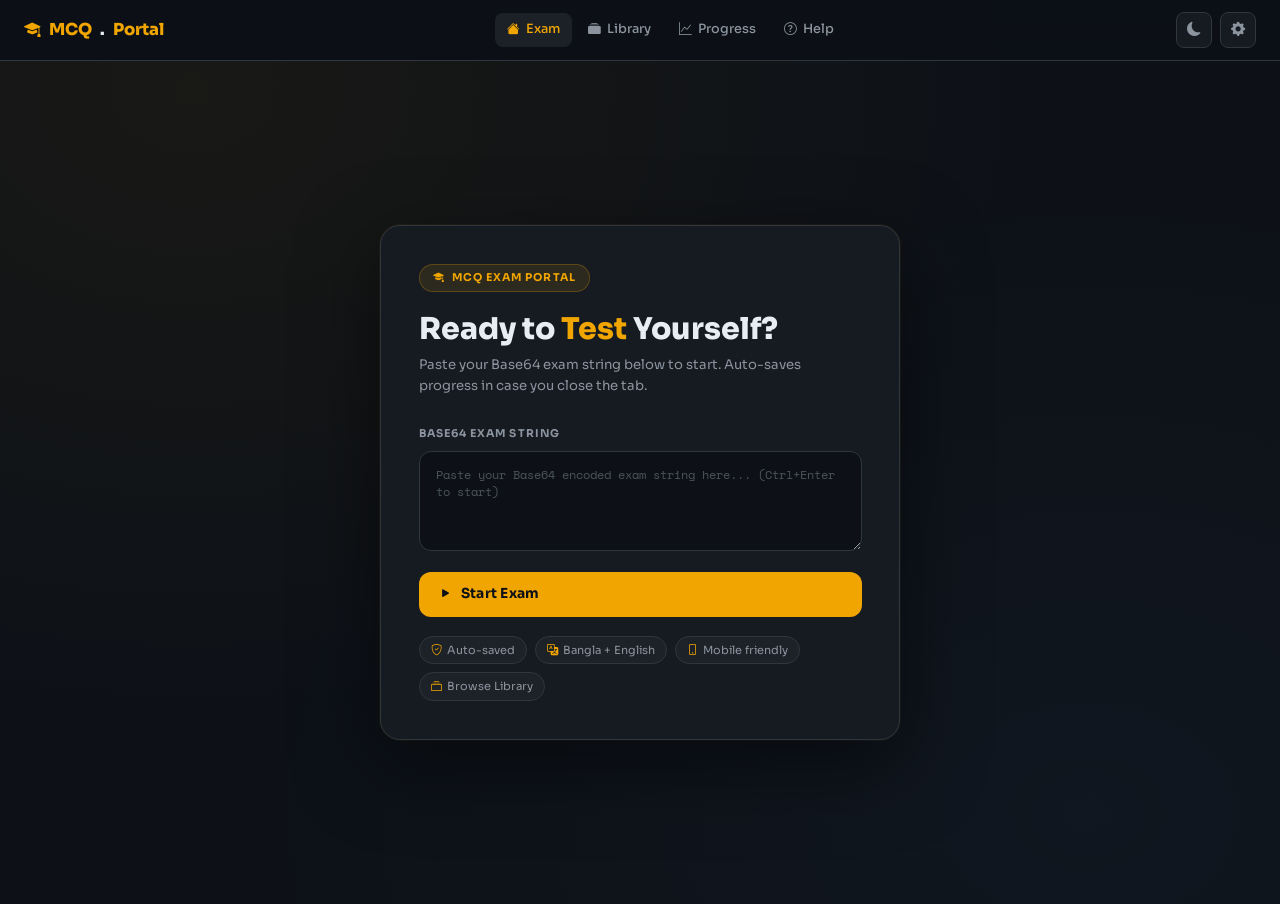
==== commit 1cd2b27e: "supercharged with high graphics and functionality, 3 Exams" ====
--- a/index.html
+++ b/index.html
@@ -1,867 +1,1031 @@
-<!DOCTYPE html>
-<html lang="en">
-<head>
-  <meta charset="UTF-8" />
-  <meta name="viewport" content="width=device-width, initial-scale=1.0" />
-  <title>Static MCQ Exam Portal</title>
-  <link href="https://cdn.jsdelivr.net/npm/bootstrap@5.3.2/dist/css/bootstrap.min.css" rel="stylesheet" />
-  <link href="https://fonts.googleapis.com/css2?family=Space+Mono:wght@400;700&family=Sora:wght@300;400;500;600;700&display=swap" rel="stylesheet" />
-  <link href="https://cdn.jsdelivr.net/npm/bootstrap-icons@1.11.3/font/bootstrap-icons.min.css" rel="stylesheet" />
-  <style>
-    :root {
-      --bg: #0d1117;
-      --surface: #161b22;
-      --border: #30363d;
-      --text: #e6edf3;
-      --muted: #8b949e;
-      --accent: #f0a500;
-      --accent2: #ff6b35;
-      --green: #3fb950;
-      --red: #f85149;
-      --blue: #58a6ff;
-      --radius: 14px;
-    }
-
-    body {
-      margin: 0;
-      min-height: 100vh;
-      font-family: 'Sora', sans-serif;
-      background: var(--bg);
-      color: var(--text);
-      transition: background 0.3s ease, color 0.3s ease;
-    }
-
-    body[data-theme="light"] {
-      --bg: #ffffff;
-      --surface: #f6f8fa;
-      --border: #d0d7de;
-      --text: #24292f;
-      --muted: #656d76;
-      --accent: #f0a500;
-      --accent2: #ff6b35;
-      --green: #238636;
-      --red: #da3633;
-      --blue: #0969da;
-    }
-
-    body {
-      background: var(--bg);
-      color: var(--text);
-    }
-
-    * { box-sizing: border-box; }
-
-    .page-section { display: none; }
-    .page-section.active { display: block; }
-
-    .app-shell { min-height: 100vh; padding: 1rem; }
-    @media (max-width: 768px) { .app-shell { padding: 0.5rem; } }
-    .card-panel {
-      background: var(--surface);
-      border: 1px solid var(--border);
-      border-radius: 22px;
-      padding: 2rem;
-      max-width: 760px;
-      margin: 0 auto;
-      box-shadow: 0 24px 60px rgba(0,0,0,0.18);
-    }
-    @media (max-width: 768px) { .card-panel { padding: 1rem; border-radius: 16px; } }
-
-    h1 { font-size: 2.2rem; line-height: 1.1; }
-    @media (max-width: 768px) { h1 { font-size: 1.8rem; } }
-    h2 { font-size: 1.4rem; }
-    @media (max-width: 768px) { h2 { font-size: 1.2rem; } }
-
-    .text-muted { color: var(--muted); }
-    .input-label { font-size: 0.78rem; font-weight: 600; letter-spacing: 0.08em; text-transform: uppercase; color: var(--muted); margin-bottom: 0.5rem; display: block; }
-    .code-input, .generator-input {
-      width: 100%;
-      border-radius: 16px;
-      border: 1.5px solid var(--border);
-      background: var(--bg);
-      color: var(--text);
-      font-family: 'Space Mono', monospace;
-      font-size: 0.9rem;
-      padding: 16px;
-      resize: vertical;
-      min-height: 140px;
-      outline: none;
-    }
-
-    .prompt-block {
-      width: 100%;
-      border-radius: 16px;
-      border: 1.5px solid var(--border);
-      background: rgba(240,165,0,0.08);
-      color: var(--text);
-      font-family: 'Space Mono', monospace;
-      font-size: 0.9rem;
-      padding: 16px;
-      min-height: 260px;
-      white-space: pre-wrap;
-      word-break: break-word;
-      overflow-wrap: anywhere;
-      outline: none;
-    }
-
-    .code-input:focus, .prompt-block:focus, .generator-input:focus { border-color: var(--accent); box-shadow: 0 0 0 4px rgba(240,165,0,0.12); }
-
-    .btn-primary, .btn-secondary {
-      border-radius: 999px;
-      font-weight: 700;
-      letter-spacing: 0.02em;
-    }
-
-    .btn-primary {
-      background: linear-gradient(135deg, var(--accent), var(--accent2));
-      border: none;
-      color: #0d1117;
-      padding: 14px 26px;
-    }
-
-    .btn-secondary {
-      background: var(--surface);
-      border: 1.5px solid var(--border);
-      color: var(--text);
-      padding: 12px 22px;
-    }
-
-    .btn-secondary:hover, .btn-secondary:focus { border-color: var(--accent); color: var(--accent); }
-
-    .pill-row { display: flex; flex-wrap: wrap; gap: 0.75rem; margin-top: 1.5rem; justify-content: center; }
-    @media (max-width: 768px) { .pill-row { gap: 0.5rem; justify-content: center; } }
-    .pill { padding: 0.7rem 1rem; border-radius: 999px; border: 1px solid var(--border); color: var(--muted); background: rgba(255,255,255,0.03); display: inline-flex; align-items: center; gap: 0.4rem; }
-
-    .settings-toggle { display: flex; align-items: center; justify-content: space-between; gap: 1rem; padding: 1rem 0; border-bottom: 1px solid var(--border); }
-    .toggle-label { display: flex; flex-direction: column; gap: 0.25rem; }
-    .toggle-control {
-      width: 48px; height: 26px; position: relative; display: inline-block;
-    }
-    .toggle-control input { display: none; }
-    .toggle-track {
-      position: absolute; inset: 0;
-      border-radius: 999px;
-      background: var(--border);
-      transition: background 0.25s ease;
-    }
-    .toggle-thumb {
-      position: absolute;
-      width: 22px; height: 22px;
-      border-radius: 50%;
-      background: #fff;
-      top: 2px; left: 2px;
-      transition: transform 0.25s ease;
-      box-shadow: 0 10px 30px rgba(0,0,0,0.08);
-    }
-    .toggle-control input:checked + .toggle-track { background: var(--accent); }
-    .toggle-control input:checked + .toggle-track + .toggle-thumb { transform: translateX(22px); }
-
-    .error-box {
-      display: none;
-      margin-top: 1rem;
-      padding: 1rem 1rem;
-      border-radius: 14px;
-      border: 1px solid rgba(248,81,73,0.3);
-      background: rgba(248,81,73,0.08);
-      color: var(--red);
-      font-size: 0.95rem;
-    }
-
-    #timer-bar {
-      display: none;
-      position: sticky;
-      top: 0;
-      z-index: 100;
-      background: rgba(13,17,23,0.92);
-      border-bottom: 1px solid var(--border);
-      backdrop-filter: blur(10px);
-    }
-    .timer-inner { max-width: 880px; margin: 0 auto; display: flex; align-items: center; justify-content: space-between; gap: 1rem; padding: 1rem; }
-    .timer-meta { display: flex; align-items: center; gap: 0.75rem; }
-    .timer-label { color: var(--muted); font-size: 0.75rem; letter-spacing: 0.08em; text-transform: uppercase; }
-    #timer-display { font-family: 'Space Mono', monospace; font-size: 1.5rem; font-weight: 700; }
-    .timer-progress { flex: 1; height: 7px; border-radius: 999px; background: var(--border); overflow: hidden; }
-    #timer-fill { width: 100%; height: 100%; border-radius: 999px; background: linear-gradient(90deg, var(--accent), var(--accent2)); transition: width 1s linear; }
-
-    .questions-wrap { max-width: 880px; margin: 0 auto; padding: 1rem 0; }
-    .q-card { background: var(--surface); border: 1px solid var(--border); border-radius: 18px; padding: 1.5rem; margin-bottom: 1.2rem; }
-    .q-num-badge { display: inline-flex; align-items: center; justify-content: center; width: 32px; height: 32px; border-radius: 12px; background: rgba(240,165,0,0.15); color: var(--accent); font-family: 'Space Mono', monospace; font-weight: 700; margin-right: 0.85rem; }
-    .q-text { font-size: 1rem; font-weight: 600; margin-bottom: 1rem; }
-
-    .options-grid { display: grid; grid-template-columns: 1fr 1fr; gap: 0.85rem; }
-    @media (max-width: 640px) { .options-grid { grid-template-columns: 1fr; } }
-    .opt-label { display: flex; align-items: center; gap: 0.85rem; padding: 14px 16px; border-radius: 14px; border: 1.5px solid var(--border); background: var(--bg); cursor: pointer; transition: all 0.2s ease; }
-    .opt-label:hover { border-color: rgba(240,165,0,0.4); }
-    .opt-label.selected { border-color: var(--blue); background: rgba(88,166,255,0.09); }
-    .opt-label input { display: none; }
-    .opt-dot { width: 18px; height: 18px; border-radius: 50%; border: 2px solid var(--border); display: flex; align-items: center; justify-content: center; transition: all 0.2s ease; }
-    .opt-label.selected .opt-dot { border-color: var(--blue); background: var(--blue); }
-    .opt-dot::after { content: ''; width: 8px; height: 8px; border-radius: 50%; background: white; opacity: 0; transition: opacity 0.2s ease; }
-    .opt-label.selected .opt-dot::after { opacity: 1; }
-
-    .score-ring-wrap {
-      margin: 2rem auto;
-      width: 160px;
-      height: 160px;
-      position: relative;
-    }
-    @media (max-width: 768px) {
-      .score-ring-wrap {
-        width: 120px;
-        height: 120px;
-        margin: 1.5rem auto;
-      }
-      .score-ring circle { stroke-width: 6; }
-      .score-number { font-size: 1.5rem; }
-      .score-denom { font-size: 0.6rem; }
-    }
-
-    .stat-chip {
-      background: var(--surface);
-      border: 1px solid var(--border);
-      border-radius: 50px;
-      padding: 8px 16px;
-      display: flex;
-      align-items: center;
-      gap: 8px;
-      font-size: 0.85rem;
-    }
-    @media (max-width: 768px) {
-      .stat-chip { padding: 6px 12px; font-size: 0.8rem; gap: 6px; }
-      .stat-chip .val { font-size: 0.9rem; }
-      .stat-chip .lbl { font-size: 0.65rem; }
-    }
-
-    /* Confetti */
-    .conf-particle {
-      position: fixed;
-      top: -10px;
-      width: 10px;
-      height: 10px;
-      background: var(--accent);
-      animation: confFall 3s linear infinite;
-      z-index: 9999;
-    }
-    @keyframes confFall {
-      0% { transform: translateY(-100vh) rotate(0deg); }
-      100% { transform: translateY(100vh) rotate(360deg); }
-    }
-    .r-options { display: grid; grid-template-columns: 1fr 1fr; gap: 0.75rem; margin-top: 1rem; }
-    @media (max-width: 640px) { .r-options { grid-template-columns: 1fr; } }
-    .r-opt { padding: 12px 14px; border-radius: 12px; border: 1.5px solid transparent; display: flex; align-items: center; gap: 0.7rem; font-size: 0.95rem; }
-    .r-opt.neutral { background: var(--bg); border-color: var(--border); color: var(--muted); }
-    .r-opt.correct { background: rgba(63,185,80,0.1); border-color: rgba(63,185,80,0.35); color: var(--green); }
-    .r-opt.wrong-pick { background: rgba(248,81,73,0.1); border-color: rgba(248,81,73,0.35); color: var(--red); }
-
-    .toggle-controls { display: flex; gap: 0.8rem; flex-wrap: wrap; justify-content: center; margin-bottom: 1rem; }
-
-    .solution-block { margin-top: 1rem; border-radius: 16px; border: 1px solid var(--border); padding: 1rem; background: var(--bg); }
-
-    .btn-copy { border: none; border-radius: 999px; padding: 0.85rem 1.3rem; background: var(--accent); color: #0d1117; cursor: pointer; font-weight: 700; }
-    .btn-copy:hover { background: #ffc233; }
-
-    .generator-step { margin-top: 1.5rem; }
-    .generator-step strong { display: block; margin-bottom: 0.45rem; }
-
-    .link-button { text-decoration: none; color: inherit; }
-
-    .hidden { display: none !important; }
-  </style>
-</head>
-<body data-theme="dark">
-  <div id="settings-modal" class="page-section" style="position: fixed; inset: 0; display: none; align-items: center; justify-content: center; background: rgba(0,0,0,0.65); z-index: 50;">
-    <div style="width: min(460px,calc(100%-2rem)); background: var(--surface); border: 1px solid var(--border); border-radius: 24px; padding: 1.8rem;">
-      <div style="display: flex; justify-content: space-between; align-items: center; margin-bottom: 1rem; gap: 1rem;">
-        <h3 style="font-size:1.25rem; margin:0;">Settings</h3>
-        <button onclick="closeSettings()" style="border:none; background:none; color: var(--muted); font-size:1.4rem; cursor:pointer;">&times;</button>
-      </div>
-      <div class="settings-toggle">
-        <div class="toggle-label">
-          <span style="font-weight:700;">Dark Mode</span>
-          <span class="text-muted">Toggle between dark and light theme</span>
-        </div>
-        <label class="toggle-control">
-          <input type="checkbox" id="theme-toggle-setting" onchange="handleThemeToggle()" />
-          <span class="toggle-track"></span>
-          <span class="toggle-thumb"></span>
-        </label>
-      </div>
-      <div class="settings-toggle">
-        <div class="toggle-label">
-          <span style="font-weight:700;">Show Solutions</span>
-          <span class="text-muted">Reveal answer explanations on the results page</span>
-        </div>
-        <label class="toggle-control">
-          <input type="checkbox" id="answer-toggle-setting" checked onchange="handleAnswerToggle()" />
-          <span class="toggle-track"></span>
-          <span class="toggle-thumb"></span>
-        </label>
-      </div>
-      <div class="settings-toggle" style="border-bottom:none;">
-        <div class="toggle-label">
-          <span style="font-weight:700;">Shuffle Questions</span>
-          <span class="text-muted">Randomize question and answer order</span>
-        </div>
-        <label class="toggle-control">
-          <input type="checkbox" id="shuffle-toggle-setting" onchange="handleShuffleToggle()" />
-          <span class="toggle-track"></span>
-          <span class="toggle-thumb"></span>
-        </label>
-      </div>
-      <button class="btn-primary" style="width:100%; margin-top:1.25rem;" onclick="closeSettings()">Save & Close</button>
-    </div>
-  </div>
-
-  <main class="app-shell">
-    <section id="landing-page" class="page-section active">
-      <div class="card-panel">
-        <div style="display:flex; justify-content:space-between; align-items:center; gap:1rem; margin-bottom:1.3rem; flex-wrap:wrap;">
-          <button class="btn-secondary" onclick="openSettings()"><i class="bi bi-gear"></i> Settings</button>
-          <button class="btn-secondary" onclick="showGenerator()"><i class="bi bi-lightbulb"></i> Help</button>
-        </div>
-        <div class="logo" style="color: var(--accent); margin-bottom:1rem;"><i class="bi bi-journal-bookmark-fill"></i> Static MCQ Exam</div>
-        <h1>Ready to <span style="color: var(--accent);">start</span> your exam?</h1>
-        <p class="text-muted" style="font-size:1rem; margin-bottom:1.8rem;">Paste the encoded exam key below. The page will decode the quiz instantly and run fully in your browser.</p>
-
-        <label class="input-label" for="base64-input">Encoded Exam Key</label>
-        <textarea id="base64-input" class="code-input" placeholder="Paste Base64 encoded string here…" spellcheck="false"></textarea>
-        <div id="decode-error" class="error-box"></div>
-
-        <button class="btn-primary" style="width:100%; margin-top:1.2rem;" onclick="startExam()">
-          <i class="bi bi-play-circle-fill"></i> Start Exam
-        </button>
-
-        <div class="pill-row">
-          <span class="pill"><i class="bi bi-clock"></i> 1 min per question</span>
-          <span class="pill"><i class="bi bi-list-check"></i> 4 options each</span>
-          <span class="pill"><i class="bi bi-shield-lock"></i> Offline-ready quiz</span>
-        </div>
-      </div>
-    </section>
-
-    <section id="generator-page" class="page-section">
-      <div class="card-panel">
-        <div style="display:flex; justify-content:space-between; align-items:center; gap:1rem; margin-bottom:1rem; flex-wrap:wrap;">
-          <h2 style="margin:0;">How to generate exam Base64</h2>
-          <button class="btn-secondary" onclick="showLanding()"><i class="bi bi-arrow-left"></i> Back</button>
-        </div>
-        <p class="text-muted" style="margin-bottom:1.2rem;">Use this prompt with any AI or generator that can produce JSON and Base64. The string below is safe to paste into the exam portal.</p>
-        <div class="prompt-block" id="prompt-text" readonly>
-Create multiple choice questions in valid JSON format. Each question must have exactly 4 options, one correct answer, and an explanation of the right answer. Use proper Unicode characters (like ²³×÷π∆∞) for math symbols and support Bangla text.
-
-Subject: Mathematics
-Chapter: Logarithm
-Number: 30
-Difficulty level: medium
-Language: English
-Make questions SSC (Secondary School Certificate) level standard.
-
-Required JSON structure:
-[
-  {
-    "question": "Question text here",
-    "options": ["a) Option A", "b) Option B", "c) Option C", "d) Option D"],
-    "answer": "Correct option text",
-    "solution": "Brief explanation of the answer"
-  }
-]
-
-After creating the JSON, encode it to Base64 using this Python code:
-import base64, json
-data = [PASTE_JSON_HERE]
-encoded = base64.b64encode(json.dumps(data, ensure_ascii=False).encode('utf-8')).decode()
-print(encoded)
-
-Give me ONLY the final Base64 string, nothing else.
-        </div>
-        <button class="btn-copy" onclick="copyPrompt()">Copy Prompt</button>
-
-        <div class="generator-step">
-          <strong>Step 1:</strong> Copy the prompt above and generate your quiz JSON.
-        </div>
-        <div class="generator-step">
-          <strong>Step 2:</strong> Replace the subject, chapter, difficulty, language, and question text.
-        </div>
-        <div class="generator-step">
-          <strong>Step 3:</strong> Paste the Base64 string back on the landing page and start the exam.
-        </div>
-      </div>
-    </section>
-
-    <section id="timer-bar" style="display:none;">
-      <div class="timer-inner">
-        <div>
-          <div class="timer-label">Time Remaining</div>
-          <div id="timer-display">00:00</div>
-        </div>
-        <div class="timer-progress">
-          <div id="timer-fill"></div>
-        </div>
-        <div class="timer-label" id="progress-text">0/0 answered</div>
-      </div>
-    </section>
-
-    <section id="quiz-page" class="page-section">
-      <div class="card-panel">
-        <div style="display:flex; justify-content:space-between; align-items:center; gap:1rem; flex-wrap:wrap; margin-bottom:1rem;">
-          <div>
-            <h2 style="margin:0;">Exam in Progress</h2>
-            <div class="text-muted">Answer all questions before time runs out.</div>
-          </div>
-          <button class="btn-secondary" onclick="showLanding()"><i class="bi bi-arrow-left"></i> Back</button>
-        </div>
-        <div class="pill-row" style="margin-bottom:1rem;">
-          <span class="pill"><i class="bi bi-list-ol"></i> <span id="meta-count">0</span> Questions</span>
-          <span class="pill"><i class="bi bi-clock"></i> <span id="meta-time">0</span> Minutes Total</span>
-        </div>
-        <div class="questions-wrap" id="questions-wrap"></div>
-        <div style="text-align:center; margin-top:1rem;">
-          <button class="btn-primary" onclick="submitExam(false)"><i class="bi bi-send-fill"></i> Submit Exam</button>
-        </div>
-      </div>
-    </section>
-
-    <section id="results-page" class="page-section">
-      <div class="card-panel">
-        <div style="display:flex; justify-content:space-between; align-items:center; gap:1rem; flex-wrap:wrap; margin-bottom:1rem;">
-          <div>
-            <h2 id="result-title" style="margin:0;">Results</h2>
-            <div class="text-muted" id="result-summary"></div>
-          </div>
-          <button class="btn-secondary" onclick="showLanding()"><i class="bi bi-arrow-left"></i> Back</button>
-        </div>
-        <div class="score-ring-wrap">
-          <svg class="score-ring" viewBox="0 0 160 160">
-            <circle class="ring-bg" cx="80" cy="80" r="70"></circle>
-            <circle class="ring-fill" cx="80" cy="80" r="70" id="score-circle"></circle>
-          </svg>
-          <div class="score-center">
-            <div class="score-number" id="score-number">0</div>
-            <div class="score-denom">/ 0</div>
-          </div>
-        </div>
-        <div id="result-stats" class="pill-row" style="margin-bottom:1rem; gap:0.9rem; justify-content: center;"></div>
-        <div class="toggle-controls">
-          <button class="btn-secondary" onclick="setSolutionVisibility('hide')">Hide All Solutions</button>
-          <button class="btn-secondary active" onclick="setSolutionVisibility('wrong')">Show Wrong Only</button>
-          <button class="btn-secondary" onclick="setSolutionVisibility('all')">Show All Solutions</button>
-        </div>
-        <div id="results-list"></div>
-        <div style="text-align:center; margin-top:1.2rem;">
-          <button class="btn-primary" onclick="restartExam()"><i class="bi bi-arrow-counterclockwise"></i> Take Another Exam</button>
-        </div>
-      </div>
-    </section>
-  </main>
-
-  <script>
-    const SETTINGS_KEY = 'static-mcq-settings';
-    let questions = [];
-    let timerInterval = null;
-    let remainingSeconds = 0;
-    let showSolutions = true;
-    let shuffleEnabled = false;
-    let themeMode = 'dark';
-
-    function showElement(id) {
-      document.querySelectorAll('.page-section').forEach(el => el.classList.remove('active'));
-      document.getElementById(id).classList.add('active');
-    }
-
-    function showLanding() {
-      hideError();
-      stopTimer();
-      document.getElementById('timer-bar').style.display = 'none';
-      showElement('landing-page');
-    }
-
-    function showGenerator() {
-      hideError();
-      hideSettings();
-      document.getElementById('timer-bar').style.display = 'none';
-      showElement('generator-page');
-    }
-
-    function openSettings() {
-      document.getElementById('settings-modal').style.display = 'flex';
-      document.getElementById('theme-toggle-setting').checked = themeMode === 'light';
-      document.getElementById('answer-toggle-setting').checked = showSolutions;
-      document.getElementById('shuffle-toggle-setting').checked = shuffleEnabled;
-    }
-
-    function hideSettings() {
-      document.getElementById('settings-modal').style.display = 'none';
-    }
-
-    function closeSettings() { hideSettings(); }
-
-    function handleThemeToggle() {
-      themeMode = document.getElementById('theme-toggle-setting').checked ? 'light' : 'dark';
-      document.body.setAttribute('data-theme', themeMode);
-      saveSettings();
-    }
-
-    function handleAnswerToggle() {
-      showSolutions = document.getElementById('answer-toggle-setting').checked;
-      saveSettings();
-    }
-
-    function handleShuffleToggle() {
-      shuffleEnabled = document.getElementById('shuffle-toggle-setting').checked;
-      saveSettings();
-    }
-
-    function saveSettings() {
-      localStorage.setItem(SETTINGS_KEY, JSON.stringify({
-        themeMode,
-        showSolutions,
-        shuffleEnabled
-      }));
-    }
-
-    function loadSettings() {
-      const stored = localStorage.getItem(SETTINGS_KEY);
-      if (!stored) return;
-      try {
-        const data = JSON.parse(stored);
-        if (typeof data.themeMode === 'string') themeMode = data.themeMode;
-        if (typeof data.showSolutions === 'boolean') showSolutions = data.showSolutions;
-        if (typeof data.shuffleEnabled === 'boolean') shuffleEnabled = data.shuffleEnabled;
-      } catch (err) {
-        console.warn('Unable to load settings:', err);
-      }
-    }
-
-    function initSettings() {
-      loadSettings();
-      document.body.setAttribute('data-theme', themeMode);
-      document.getElementById('theme-toggle-setting').checked = themeMode === 'light';
-      document.getElementById('answer-toggle-setting').checked = showSolutions;
-      document.getElementById('shuffle-toggle-setting').checked = shuffleEnabled;
-    }
-
-    function copyPrompt() {
-      const promptText = document.getElementById('prompt-text').innerText.trim();
-      if (!promptText) { alert('No prompt text available.'); return; }
-      navigator.clipboard.writeText(promptText).then(() => {
-        alert('Prompt copied to clipboard!');
-      }).catch(() => {
-        const textarea = document.createElement('textarea');
-        textarea.value = promptText;
-        document.body.appendChild(textarea);
-        textarea.select();
-        try { document.execCommand('copy'); alert('Prompt copied to clipboard!'); }
-        catch (err) { alert('Unable to copy. Please copy manually.'); }
-        document.body.removeChild(textarea);
-      });
-    }
-
-    function startExam() {
-      const raw = document.getElementById('base64-input').value.trim();
-      if (!raw) { showError('Please paste the Base64 encoded exam key.'); return; }
-      try {
-        const jsonText = base64ToUtf8(raw);
-        const parsed = JSON.parse(jsonText);
-        validateQuestions(parsed);
-        questions = parsed.map(q => ({ ...q }));
-        launchQuiz();
-      } catch (err) {
-        showError(err.message || 'Unable to decode exam key. Please check your Base64 string.');
-      }
-    }
-
-    function base64ToUtf8(base64) {
-      const cleaned = base64.replace(/\s/g, '');
-      const raw = atob(cleaned);
-      const bytes = Uint8Array.from(raw, ch => ch.charCodeAt(0));
-      return new TextDecoder('utf-8').decode(bytes);
-    }
-
-    function validateQuestions(data) {
-      if (!Array.isArray(data) || !data.length) throw new Error('Decoded JSON must be a non-empty array.');
-      data.forEach((item, index) => {
-        if (typeof item.question !== 'string' || !item.question.trim()) throw new Error(`Question ${index + 1} is missing a valid question text.`);
-        if (!Array.isArray(item.options) || item.options.length !== 4) throw new Error(`Question ${index + 1} must have exactly 4 options.`);
-        item.options.forEach((opt, optIndex) => {
-          if (typeof opt !== 'string' || !opt.trim()) throw new Error(`Question ${index + 1} option ${optIndex + 1} is invalid.`);
-        });
-        if (typeof item.answer !== 'string' || !item.answer.trim()) throw new Error(`Question ${index + 1} is missing the correct answer.`);
-        if (typeof item.solution !== 'string') item.solution = '';
-      });
-    }
-
-    function launchQuiz() {
-      hideError();
-      document.getElementById('landing-page').classList.remove('active');
-      document.getElementById('generator-page').classList.remove('active');
-      document.getElementById('quiz-page').classList.add('active');
-      document.getElementById('timer-bar').style.display = 'block';
-
-      if (shuffleEnabled) {
-        questions = randomizeQuestions(questions);
-      }
-
-      document.getElementById('meta-count').textContent = questions.length;
-      document.getElementById('meta-time').textContent = questions.length;
-      renderQuestions();
-      startTimer(questions.length * 60);
-      updateProgress();
-    }
-
-    function renderQuestions() {
-      const wrap = document.getElementById('questions-wrap');
-      wrap.innerHTML = '';
-      questions.forEach((q, i) => {
-        const optsHtml = q.options.map((opt, j) => `
-          <label class="opt-label" id="opt-${i}-${j}" onclick="selectOption(${i}, ${j})">
-            <input type="radio" name="q${i}" value="${escapeHtml(opt)}" />
-            <div class="opt-dot"></div>
-            <span>${escapeHtml(opt)}</span>
-          </label>`).join('');
-
-        wrap.innerHTML += `
-          <div class="q-card">
-            <div style="display:flex; align-items:flex-start; gap:1rem; margin-bottom:1rem;">
-              <span class="q-num-badge">${String(i + 1).padStart(2, '0')}</span>
-              <p class="q-text">${escapeHtml(q.question)}</p>
-            </div>
-            <div class="options-grid">${optsHtml}</div>
-          </div>`;
-      });
-    }
-
-    function selectOption(qIdx, optIdx) {
-      questions[qIdx].options.forEach((_, j) => {
-        document.getElementById(`opt-${qIdx}-${j}`).classList.remove('selected');
-      });
-      document.getElementById(`opt-${qIdx}-${optIdx}`).classList.add('selected');
-      const input = document.querySelector(`#opt-${qIdx}-${optIdx} input`);
-      if (input) input.checked = true;
-      updateProgress();
-    }
-
-    function updateProgress() {
-      const answered = questions.reduce((count, _, idx) => count + (document.querySelector(`input[name="q${idx}"]:checked`) ? 1 : 0), 0);
-      document.getElementById('progress-text').textContent = `${answered}/${questions.length} answered`;
-    }
-
-    function startTimer(seconds) {
-      remainingSeconds = seconds;
-      updateTimerDisplay();
-      if (timerInterval) clearInterval(timerInterval);
-      timerInterval = setInterval(() => {
-        remainingSeconds -= 1;
-        updateTimerDisplay();
-        if (remainingSeconds <= 0) {
-          clearInterval(timerInterval);
-          submitExam(true);
-        }
-      }, 1000);
-    }
-
-    function updateTimerDisplay() {
-      const minutes = Math.floor(remainingSeconds / 60);
-      const seconds = remainingSeconds % 60;
-      document.getElementById('timer-display').textContent = `${String(minutes).padStart(2, '0')}:${String(seconds).padStart(2, '0')}`;
-      document.getElementById('timer-fill').style.width = `${Math.max(0, remainingSeconds) / (questions.length * 60) * 100}%`;
-    }
-
-    function stopTimer() {
-      if (timerInterval) clearInterval(timerInterval);
-    }
-
-    function submitExam(force) {
-      const answers = questions.map((_, idx) => {
-        const checked = document.querySelector(`input[name="q${idx}"]:checked`);
-        return checked ? checked.value : null;
-      });
-      const unansweredCount = answers.filter(v => v === null).length;
-      if (!force && unansweredCount > 0) {
-        if (!confirm(`You have ${unansweredCount} unanswered question(s). Submit anyway?`)) return;
-      }
-      stopTimer();
-      const results = questions.map((q, idx) => {
-        const user = answers[idx];
-        const correct = q.answer;
-        return {
-          question: q.question,
-          options: q.options,
-          user,
-          correct,
-          is_correct: user !== null && user === correct,
-          solution: q.solution || ''
-        };
-      });
-      const score = results.filter(r => r.is_correct).length;
-      showResults(score, results, unansweredCount > 0 && !force);
-    }
-
-    function showResults(score, results, autoSubmitted) {
-      showElement('results-page');
-      document.getElementById('timer-bar').style.display = 'none';
-      const total = results.length;
-      const pct = total ? Math.round((score / total) * 100) : 0;
-
-      // Animate score ring
-      const circle = document.getElementById('score-circle');
-      const strokeWidth = window.innerWidth <= 768 ? 6 : 8;
-      const radius = 70 - strokeWidth / 2;
-      const circumference = 2 * Math.PI * radius;
-      circle.style.strokeDasharray = circumference;
-      circle.style.strokeDashoffset = circumference - (pct / 100) * circumference;
-      if (pct >= 80) circle.style.stroke = 'var(--green)';
-      else if (pct >= 50) circle.style.stroke = 'var(--accent)';
-      else circle.style.stroke = 'var(--red)';
-
-      document.getElementById('score-number').textContent = score;
-      document.getElementById('score-number').nextElementSibling.textContent = `/ ${total}`;
-
-      const msg = pct == 100 ? 'Full marks! 🎉' : pct >= 80 ? 'Good score! 🎉' : pct >= 60 ? 'Good effort! 👍' : pct >= 40 ? 'Keep practising 📚' : 'Better luck next time';
-      document.getElementById('result-title').textContent = msg;
-
-      const submitNote = autoSubmitted ? ' (auto-submitted when time expired)' : '';
-      document.getElementById('result-summary').textContent = `You scored ${score} out of ${total} — ${pct}%${submitNote}`;
-
-      const wrong = total - score;
-      const skipped = results.filter(r => r.user === null).length;
-      document.getElementById('result-stats').innerHTML = `
-        <div class="stat-chip">
-          <span class="val" style="color:var(--green)">${score}</span>
-          <span class="lbl">Correct</span>
-        </div>
-        <div class="stat-chip">
-          <span class="val" style="color:var(--red)">${wrong}</span>
-          <span class="lbl">Wrong</span>
-        </div>
-        <div class="stat-chip">
-          <span class="val" style="color:var(--muted)">${skipped}</span>
-          <span class="lbl">Skipped</span>
-        </div>
-        <div class="stat-chip">
-          <span class="val" style="color:var(--accent)">${pct}%</span>
-          <span class="lbl">Score</span>
-        </div>`;
-
-      const list = document.getElementById('results-list');
-      list.innerHTML = '';
-      results.forEach((r, idx) => {
-        const card = document.createElement('div');
-        card.className = 'result-card';
-        card.innerHTML = `
-          <div style="display:flex; align-items:center; justify-content:space-between; gap:1rem; flex-wrap:wrap;">
-            <div style="display:flex; align-items:center; gap:0.8rem; flex-wrap:wrap;">
-              <span class="result-chip ${r.is_correct ? 'correct' : 'wrong'}"><i class="bi ${r.is_correct ? 'bi-check-circle-fill' : 'bi-x-circle-fill'}"></i> ${r.is_correct ? 'Correct' : (r.user === null ? 'Skipped' : 'Wrong')}</span>
-              <span style="font-size:0.92rem; color: var(--muted);">Q${idx + 1}</span>
-            </div>
-          </div>
-          <p style="margin:1rem 0 0.5rem; font-weight:600;">${escapeHtml(r.question)}</p>
-          <div class="r-options">
-            ${r.options.map(opt => {
-              const cls = opt === r.correct ? 'correct' : (opt === r.user ? 'wrong-pick' : 'neutral');
-              const icon = opt === r.correct ? 'bi-check-circle-fill' : (opt === r.user ? 'bi-x-circle-fill' : 'bi-circle');
-              return `<div class="r-opt ${cls}"><i class="bi ${icon}"></i>${escapeHtml(opt)}</div>`;
-            }).join('')}
-          </div>
-          ${r.solution && (showSolutions || !r.is_correct) ? `<div class="solution-block"><strong>Solution:</strong> ${escapeHtml(r.solution)}</div>` : ''}`;
-        list.appendChild(card);
-      });
-      setSolutionVisibility(showSolutions ? 'wrong' : 'hide');
-
-      // Launch confetti if score >= 70%
-      if (pct >= 70) {
-        launchConfetti();
-      }
-    }
-
-    function launchConfetti() {
-      const colors = ['#f0a500', '#ff6b35', '#3fb950', '#58a6ff', '#ffffff'];
-      for (let i = 0; i < 60; i++) {
-        setTimeout(() => {
-          const p = document.createElement('div');
-          p.className = 'conf-particle';
-          p.style.cssText = `
-            left: ${Math.random() * 100}vw;
-            animation-delay: ${Math.random() * 3}s;
-            background: ${colors[Math.floor(Math.random() * colors.length)]};
-            width: ${6 + Math.random() * 6}px;
-            height: ${6 + Math.random() * 6}px;
-            transform: rotate(${Math.random() * 360}deg);
-          `;
-          document.body.appendChild(p);
-          setTimeout(() => document.body.removeChild(p), 3000);
-        }, i * 30);
-      }
-    }
-
-    function setSolutionVisibility(mode) {
-      const solutions = document.querySelectorAll('.solution-block');
-      solutions.forEach(sol => {
-        sol.style.display = mode === 'hide' ? 'none' : 'block';
-        if (mode === 'wrong') {
-          const card = sol.closest('.result-card');
-          const isCorrect = card.querySelector('.result-chip.correct');
-          sol.style.display = isCorrect ? 'none' : 'block';
-        }
-      });
-    }
-
-    function restartExam() {
-      questions = [];
-      stopTimer();
-      document.getElementById('base64-input').value = '';
-      document.getElementById('results-list').innerHTML = '';
-      document.getElementById('timer-bar').style.display = 'none';
-      showLanding();
-    }
-
-    function randomizeQuestions(list) {
-      return shuffleArray(list).map(q => {
-        const optionContents = q.options.map(opt => opt.replace(/^[a-d]\)\s*/i, ''));
-        const correctContent = q.answer.replace(/^[a-d]\)\s*/i, '');
-        const shuffledContents = shuffleArray(optionContents);
-        const labels = ['a)', 'b)', 'c)', 'd)'];
-        const options = shuffledContents.map((content, i) => `${labels[i]} ${content}`);
-        const answerIndex = shuffledContents.findIndex(content => content === correctContent);
-        const answer = answerIndex >= 0 ? `${labels[answerIndex]} ${correctContent}` : q.answer;
-        return { ...q, options, answer };
-      });
-    }
-
-    function shuffleArray(array) {
-      const result = [...array];
-      for (let i = result.length - 1; i > 0; i--) {
-        const j = Math.floor(Math.random() * (i + 1));
-        [result[i], result[j]] = [result[j], result[i]];
-      }
-      return result;
-    }
-
-    function escapeHtml(text) {
-      return String(text)
-        .replace(/&/g, '&amp;')
-        .replace(/</g, '&lt;')
-        .replace(/>/g, '&gt;')
-        .replace(/"/g, '&quot;')
-        .replace(/'/g, '&#039;');
-    }
-
-    function showError(message) {
-      const box = document.getElementById('decode-error');
-      box.textContent = message;
-      box.style.display = 'block';
-    }
-
-    function hideError() {
-      const box = document.getElementById('decode-error');
-      box.style.display = 'none';
-      box.textContent = '';
-    }
-
-    document.addEventListener('DOMContentLoaded', initSettings);
-    document.addEventListener('click', event => {
-      const modal = document.getElementById('settings-modal');
-      if (event.target === modal) closeSettings();
-    });
-  </script>
-</body>
-</html>
+<!DOCTYPE html>
+<html lang="en" data-theme="dark">
+<head>
+  <meta charset="UTF-8"/>
+  <meta name="viewport" content="width=device-width, initial-scale=1.0"/>
+  <title>MCQ Exam Portal</title>
+  <link href="https://cdn.jsdelivr.net/npm/bootstrap@5.3.2/dist/css/bootstrap.min.css" rel="stylesheet"/>
+  <link href="https://cdn.jsdelivr.net/npm/bootstrap-icons@1.11.3/font/bootstrap-icons.min.css" rel="stylesheet"/>
+  <link rel="stylesheet" href="style.css"/>
+  <style>
+  /* ── LANDING ── */
+  #landing-page {
+    min-height: calc(100vh - 57px);
+    display: flex;
+    align-items: center;
+    justify-content: center;
+    padding: 2rem 1rem;
+  }
+
+  .landing-card {
+    background: var(--surface);
+    border: 1px solid var(--border);
+    border-radius: var(--radius-lg);
+    padding: 2.5rem;
+    max-width: 520px;
+    width: 100%;
+    box-shadow: var(--shadow-lg), 0 0 0 1px rgba(240,165,0,0.06);
+    animation: fadeUp 0.45s ease;
+  }
+
+  .logo-badge {
+    display: inline-flex;
+    align-items: center;
+    gap: 7px;
+    background: rgba(240,165,0,0.1);
+    border: 1px solid rgba(240,165,0,0.25);
+    border-radius: 50px;
+    padding: 5px 13px;
+    margin-bottom: 1.25rem;
+    font-size: 0.72rem;
+    font-weight: 700;
+    color: var(--accent);
+    letter-spacing: 0.1em;
+    text-transform: uppercase;
+  }
+
+  .landing-title {
+    font-size: clamp(1.5rem, 5vw, 2rem);
+    font-weight: 800;
+    line-height: 1.2;
+    margin-bottom: 0.5rem;
+  }
+
+  .landing-title span { color: var(--accent); }
+
+  .landing-sub {
+    color: var(--muted);
+    font-size: 0.88rem;
+    margin-bottom: 2rem;
+    line-height: 1.6;
+  }
+
+  .input-label {
+    font-size: 0.72rem;
+    font-weight: 700;
+    letter-spacing: 0.1em;
+    text-transform: uppercase;
+    color: var(--muted);
+    margin-bottom: 8px;
+    display: block;
+  }
+
+  .b64-input {
+    width: 100%;
+    background: var(--bg);
+    border: 1.5px solid var(--border);
+    border-radius: var(--radius);
+    color: var(--text);
+    font-family: var(--mono);
+    font-size: 0.78rem;
+    padding: 14px 16px;
+    resize: vertical;
+    min-height: 100px;
+    transition: border-color 0.2s, box-shadow 0.2s;
+    outline: none;
+  }
+
+  .b64-input:focus {
+    border-color: var(--accent);
+    box-shadow: 0 0 0 3px rgba(240,165,0,0.1);
+  }
+
+  .b64-input::placeholder { color: var(--muted); opacity: 0.5; }
+
+  .error-msg {
+    display: none;
+    background: rgba(248,81,73,0.08);
+    border: 1px solid rgba(248,81,73,0.3);
+    border-radius: 8px;
+    color: var(--red);
+    font-size: 0.83rem;
+    padding: 10px 14px;
+    margin-top: 10px;
+  }
+
+  .info-pills {
+    display: flex;
+    gap: 8px;
+    flex-wrap: wrap;
+    margin-top: 1.25rem;
+  }
+
+  .info-pill {
+    background: rgba(255,255,255,0.03);
+    border: 1px solid var(--border);
+    border-radius: 50px;
+    padding: 5px 11px;
+    font-size: 0.75rem;
+    color: var(--muted);
+    display: flex;
+    align-items: center;
+    gap: 5px;
+  }
+
+  .info-pill i { color: var(--accent); }
+
+  /* ── TIMER BAR ── */
+  #timer-bar {
+    display: none;
+    position: sticky;
+    top: 57px;
+    z-index: 900;
+    background: rgba(13,17,23,0.93);
+    backdrop-filter: blur(12px);
+    -webkit-backdrop-filter: blur(12px);
+    border-bottom: 1px solid var(--border);
+    padding: 10px 20px;
+  }
+
+  [data-theme="light"] #timer-bar {
+    background: rgba(246,248,250,0.93);
+  }
+
+  .timer-inner {
+    max-width: 900px;
+    margin: 0 auto;
+    display: flex;
+    align-items: center;
+    justify-content: space-between;
+    gap: 12px;
+    flex-wrap: wrap;
+  }
+
+  .timer-left { display: flex; align-items: center; gap: 10px; }
+
+  .timer-icon {
+    width: 34px; height: 34px;
+    background: rgba(240,165,0,0.1);
+    border-radius: 8px;
+    display: flex; align-items: center; justify-content: center;
+    color: var(--accent); font-size: 0.95rem;
+  }
+
+  .timer-label { font-size: 0.68rem; font-weight: 700; text-transform: uppercase; letter-spacing: 0.08em; color: var(--muted); }
+
+  .timer-display {
+    font-family: var(--mono);
+    font-size: 1.2rem;
+    font-weight: 700;
+    color: var(--text);
+    line-height: 1;
+  }
+
+  .timer-display.warning { color: var(--accent); animation: pulse 1s ease infinite; }
+  .timer-display.danger { color: var(--red); animation: pulse 0.5s ease infinite; }
+
+  .timer-track {
+    flex: 1;
+    min-width: 80px;
+    height: 4px;
+    background: var(--border);
+    border-radius: 4px;
+    overflow: hidden;
+  }
+
+  .timer-fill { height: 100%; background: var(--accent); border-radius: 4px; transition: width 1s linear; }
+  .timer-fill.warning { background: var(--accent); }
+  .timer-fill.danger { background: var(--red); }
+
+  .timer-right { display: flex; align-items: center; gap: 8px; }
+
+  #pause-btn-wrap { display: none; align-items: center; }
+
+  #pause-btn {
+    background: var(--surface);
+    border: 1px solid var(--border);
+    border-radius: 7px;
+    color: var(--text);
+    padding: 6px 12px;
+    font-size: 0.8rem;
+    cursor: pointer;
+    display: flex; align-items: center; gap: 5px;
+    font-family: var(--font);
+    transition: all 0.2s;
+  }
+
+  #pause-btn:hover { border-color: var(--accent); }
+
+  .q-progress-txt { font-size: 0.78rem; color: var(--muted); white-space: nowrap; }
+
+  /* ── EXAM PAGE ── */
+  #exam-page { display: none; }
+
+  .exam-container {
+    max-width: 900px;
+    margin: 0 auto;
+    padding: 24px 16px;
+    display: grid;
+    grid-template-columns: 1fr 220px;
+    gap: 24px;
+    align-items: start;
+  }
+
+  @media (max-width: 768px) {
+    .exam-container { grid-template-columns: 1fr; }
+    .exam-sidebar { order: -1; }
+  }
+
+  /* Question cards */
+  .question-card {
+    background: var(--surface);
+    border: 1px solid var(--border);
+    border-radius: var(--radius-lg);
+    padding: 1.5rem;
+    margin-bottom: 16px;
+    animation: fadeUp 0.4s ease both;
+    transition: border-color 0.2s;
+  }
+
+  .question-card:hover { border-color: rgba(240,165,0,0.25); }
+
+  .q-header {
+    display: flex;
+    align-items: center;
+    gap: 10px;
+    margin-bottom: 10px;
+  }
+
+  .q-num {
+    font-size: 0.72rem;
+    font-weight: 700;
+    letter-spacing: 0.1em;
+    text-transform: uppercase;
+    color: var(--accent);
+    background: rgba(240,165,0,0.1);
+    border-radius: 6px;
+    padding: 3px 9px;
+  }
+
+  .q-status-dot {
+    width: 8px; height: 8px;
+    border-radius: 50%;
+    margin-left: auto;
+  }
+
+  .q-status-dot.unanswered { background: var(--border); }
+  .q-status-dot.answered { background: var(--green); box-shadow: 0 0 6px var(--green); }
+
+  .q-text {
+    font-size: 1rem;
+    font-weight: 500;
+    line-height: 1.6;
+    margin-bottom: 1rem;
+    color: var(--text);
+  }
+
+  .options-grid {
+    display: grid;
+    grid-template-columns: 1fr 1fr;
+    gap: 10px;
+  }
+
+  @media (max-width: 560px) {
+    .options-grid { grid-template-columns: 1fr; }
+  }
+
+  .option-btn {
+    width: 100%;
+    text-align: left;
+    background: var(--bg);
+    border: 1.5px solid var(--border);
+    border-radius: var(--radius);
+    padding: 10px 14px;
+    color: var(--text);
+    cursor: pointer;
+    transition: all 0.18s;
+    display: flex;
+    align-items: center;
+    gap: 10px;
+    font-family: var(--font);
+    font-size: 0.88rem;
+    line-height: 1.4;
+  }
+
+  .option-btn:hover { border-color: var(--accent); background: rgba(240,165,0,0.05); }
+  .option-btn.selected { border-color: var(--accent); background: rgba(240,165,0,0.1); color: var(--text); }
+  .option-btn.selected .opt-letter { background: var(--accent); color: #0d1117; }
+
+  .opt-letter {
+    width: 26px; height: 26px;
+    min-width: 26px;
+    border-radius: 50%;
+    background: var(--border);
+    color: var(--muted);
+    display: flex; align-items: center; justify-content: center;
+    font-size: 0.75rem;
+    font-weight: 700;
+    transition: all 0.18s;
+    font-family: var(--mono);
+  }
+
+  /* Sidebar */
+  .exam-sidebar { position: sticky; top: 120px; }
+
+  .sidebar-card {
+    background: var(--surface);
+    border: 1px solid var(--border);
+    border-radius: var(--radius-lg);
+    padding: 1.25rem;
+    margin-bottom: 16px;
+  }
+
+  .sidebar-title {
+    font-size: 0.72rem;
+    font-weight: 700;
+    letter-spacing: 0.1em;
+    text-transform: uppercase;
+    color: var(--muted);
+    margin-bottom: 12px;
+  }
+
+  /* Mini map */
+  #mini-map {
+    display: grid;
+    grid-template-columns: repeat(auto-fill, 22px);
+    gap: 5px;
+  }
+
+  .mm-dot {
+    width: 22px; height: 22px;
+    border-radius: 5px;
+    background: var(--border);
+    cursor: pointer;
+    transition: all 0.15s;
+    font-size: 0;
+  }
+
+  .mm-dot:hover { background: var(--muted); }
+  .mm-dot.answered { background: var(--green); opacity: 0.8; }
+  .mm-dot.current { outline: 2px solid var(--accent); outline-offset: 1px; }
+  .mm-dot.answered.current { opacity: 1; }
+
+  /* Submit section */
+  .submit-section {
+    max-width: 900px;
+    margin: 0 auto;
+    padding: 0 16px 32px;
+  }
+
+  #unanswered-warn {
+    display: none;
+    background: rgba(248,81,73,0.08);
+    border: 1px solid rgba(248,81,73,0.3);
+    border-radius: var(--radius);
+    color: var(--red);
+    font-size: 0.85rem;
+    padding: 12px 16px;
+    margin-bottom: 12px;
+    display: flex;
+    flex-wrap: wrap;
+    align-items: center;
+    gap: 8px;
+  }
+
+  .btn-warn-yes {
+    background: var(--red);
+    color: white;
+    border: none;
+    border-radius: 6px;
+    padding: 5px 12px;
+    font-weight: 600;
+    font-size: 0.82rem;
+    cursor: pointer;
+  }
+
+  /* Page nav */
+  #page-nav { padding: 0 16px 16px; max-width: 900px; margin: 0 auto; }
+  .page-nav-inner { display: flex; gap: 6px; flex-wrap: wrap; justify-content: center; }
+
+  .pnav-btn {
+    min-width: 38px; height: 38px;
+    background: var(--surface);
+    border: 1px solid var(--border);
+    border-radius: 8px;
+    color: var(--text);
+    font-size: 0.85rem;
+    cursor: pointer;
+    transition: all 0.18s;
+    display: flex; align-items: center; justify-content: center;
+    font-family: var(--font);
+    font-weight: 500;
+  }
+
+  .pnav-btn:hover { border-color: var(--accent); color: var(--accent); }
+  .pnav-btn.active { background: var(--accent); border-color: var(--accent); color: #0d1117; font-weight: 700; }
+  .pnav-btn.complete { border-color: rgba(63,185,80,0.4); }
+  .pnav-btn:disabled { opacity: 0.35; cursor: not-allowed; }
+
+  /* ── RESULTS PAGE ── */
+  #results-page { display: none; }
+
+  .results-container {
+    max-width: 900px;
+    margin: 0 auto;
+    padding: 32px 16px;
+  }
+
+  .result-hero {
+    background: var(--surface);
+    border: 1px solid var(--border);
+    border-radius: var(--radius-lg);
+    padding: 2.5rem 2rem;
+    margin-bottom: 24px;
+    text-align: center;
+    animation: fadeUp 0.4s ease;
+    position: relative;
+    overflow: hidden;
+  }
+
+  .result-hero::before {
+    content: '';
+    position: absolute;
+    inset: 0;
+    background: radial-gradient(ellipse at 50% 0%, rgba(240,165,0,0.06) 0%, transparent 60%);
+    pointer-events: none;
+  }
+
+  .score-ring { position: relative; display: inline-block; margin-bottom: 1rem; }
+
+  .score-ring svg { transform: rotate(-90deg); }
+
+  .ring-bg { fill: none; stroke: var(--border); stroke-width: 8; }
+
+  .ring-fill {
+    fill: none;
+    stroke: var(--accent);
+    stroke-width: 8;
+    stroke-linecap: round;
+    stroke-dasharray: 345.4;
+    stroke-dashoffset: 345.4;
+    transition: stroke-dashoffset 1s cubic-bezier(0.4,0,0.2,1), stroke 0.5s;
+  }
+
+  .score-center {
+    position: absolute;
+    top: 50%; left: 50%;
+    transform: translate(-50%, -50%);
+    text-align: center;
+  }
+
+  .score-number {
+    font-family: var(--mono);
+    font-size: 2rem;
+    font-weight: 700;
+    line-height: 1;
+    color: var(--text);
+  }
+
+  .score-denom { font-size: 0.75rem; color: var(--muted); }
+  .score-pct { font-size: 0.85rem; font-weight: 600; color: var(--accent); }
+
+  #result-badge { display: flex; align-items: center; gap: 8px; justify-content: center; margin-bottom: 6px; }
+  #result-name { font-size: 0.85rem; color: var(--muted); margin-bottom: 4px; }
+  #result-sub { font-size: 0.88rem; color: var(--muted); }
+
+  .stats-row {
+    display: flex;
+    gap: 12px;
+    flex-wrap: wrap;
+    justify-content: center;
+    margin-top: 1.5rem;
+  }
+
+  .stat-chip {
+    background: var(--bg);
+    border: 1px solid var(--border);
+    border-radius: var(--radius);
+    padding: 10px 16px;
+    text-align: center;
+    min-width: 80px;
+  }
+
+  .stat-chip .val { font-size: 1.2rem; font-weight: 700; font-family: var(--mono); line-height: 1; }
+  .stat-chip .lbl { font-size: 0.7rem; color: var(--muted); margin-top: 3px; text-transform: uppercase; letter-spacing: 0.06em; }
+
+  /* Analytics section */
+  .analytics-grid {
+    display: grid;
+    grid-template-columns: 1fr 1fr;
+    gap: 16px;
+    margin-bottom: 24px;
+  }
+
+  @media (max-width: 640px) { .analytics-grid { grid-template-columns: 1fr; } }
+
+  .analytic-card {
+    background: var(--surface);
+    border: 1px solid var(--border);
+    border-radius: var(--radius-lg);
+    padding: 1.5rem;
+    animation: fadeUp 0.4s ease;
+  }
+
+  .analytic-title {
+    font-size: 0.72rem;
+    font-weight: 700;
+    letter-spacing: 0.1em;
+    text-transform: uppercase;
+    color: var(--muted);
+    margin-bottom: 1rem;
+  }
+
+  #result-chart {
+    width: 100%;
+    max-width: 180px;
+    aspect-ratio: 1;
+    margin: 0 auto;
+    display: block;
+  }
+
+  .chart-legend {
+    display: flex;
+    flex-direction: column;
+    gap: 8px;
+    margin-top: 12px;
+  }
+
+  .legend-item {
+    display: flex;
+    align-items: center;
+    gap: 8px;
+    font-size: 0.82rem;
+  }
+
+  .legend-dot { width: 10px; height: 10px; border-radius: 50%; flex-shrink: 0; }
+
+  /* Result controls */
+  .result-controls {
+    display: flex;
+    gap: 8px;
+    flex-wrap: wrap;
+    justify-content: center;
+    margin-top: 1.5rem;
+  }
+
+  /* Review section */
+  .review-section {
+    background: var(--surface);
+    border: 1px solid var(--border);
+    border-radius: var(--radius-lg);
+    padding: 1.5rem;
+    margin-bottom: 24px;
+    animation: fadeUp 0.4s ease;
+  }
+
+  .review-header {
+    display: flex;
+    align-items: center;
+    justify-content: space-between;
+    margin-bottom: 1rem;
+    flex-wrap: wrap;
+    gap: 8px;
+  }
+
+  .sol-toggle { display: flex; gap: 6px; }
+  .sol-btn {
+    background: var(--bg);
+    border: 1px solid var(--border);
+    border-radius: 7px;
+    color: var(--muted);
+    padding: 5px 12px;
+    font-size: 0.78rem;
+    cursor: pointer;
+    font-family: var(--font);
+    transition: all 0.18s;
+  }
+
+  .sol-btn.active { background: var(--accent); border-color: var(--accent); color: #0d1117; font-weight: 600; }
+
+  /* Review cards */
+  .r-card {
+    background: var(--bg);
+    border: 1.5px solid var(--border);
+    border-radius: var(--radius);
+    padding: 1.25rem;
+    margin-bottom: 12px;
+    animation: fadeUp 0.4s ease both;
+  }
+
+  .r-card.r-correct { border-left: 3px solid var(--green); }
+  .r-card.r-wrong { border-left: 3px solid var(--red); }
+  .r-card.r-skipped { border-left: 3px solid var(--muted); }
+
+  .r-card-header { display: flex; align-items: center; gap: 8px; margin-bottom: 8px; }
+
+  .r-status-badge {
+    display: inline-flex; align-items: center; gap: 5px;
+    font-size: 0.72rem; font-weight: 600;
+    padding: 3px 9px; border-radius: 50px;
+  }
+
+  .r-status-badge.correct { background: rgba(63,185,80,0.1); color: var(--green); }
+  .r-status-badge.wrong { background: rgba(248,81,73,0.1); color: var(--red); }
+  .r-status-badge.skipped { background: rgba(139,148,158,0.1); color: var(--muted); }
+
+  .q-num-sm { font-size: 0.72rem; color: var(--muted); margin-left: auto; }
+
+  .r-question { font-size: 0.93rem; font-weight: 500; margin-bottom: 10px; line-height: 1.5; }
+
+  .r-opts-grid {
+    display: grid;
+    grid-template-columns: 1fr 1fr;
+    gap: 6px;
+  }
+
+  @media (max-width: 560px) { .r-opts-grid { grid-template-columns: 1fr; } }
+
+  .r-opt {
+    padding: 7px 12px;
+    border-radius: 8px;
+    font-size: 0.82rem;
+    display: flex;
+    align-items: center;
+    gap: 8px;
+    background: var(--surface);
+    border: 1px solid var(--border);
+    line-height: 1.4;
+  }
+
+  .r-opt.correct-opt { border-color: var(--green); background: rgba(63,185,80,0.08); color: var(--green); }
+  .r-opt.wrong-opt { border-color: var(--red); background: rgba(248,81,73,0.08); color: var(--red); }
+
+  .solution-box {
+    margin-top: 10px;
+    padding: 10px 14px;
+    background: rgba(240,165,0,0.05);
+    border: 1px solid rgba(240,165,0,0.2);
+    border-radius: 8px;
+    font-size: 0.83rem;
+    color: var(--text);
+    line-height: 1.55;
+    display: none;
+  }
+
+  .solution-box i { color: var(--accent); margin-right: 4px; }
+
+  /* ── SETTINGS MODAL BODY ── */
+  .setting-group-title {
+    font-size: 0.68rem;
+    font-weight: 700;
+    letter-spacing: 0.12em;
+    text-transform: uppercase;
+    color: var(--accent);
+    margin: 16px 0 8px;
+  }
+  </style>
+</head>
+<body data-theme="dark">
+
+<!-- ── NAVBAR ── -->
+<nav class="navbar-custom">
+  <a class="nav-logo" href="index.html">
+    <i class="bi bi-mortarboard-fill"></i> MCQ<span class="logo-dot">.</span>Portal
+  </a>
+  <div class="nav-links">
+    <a class="nav-link active" href="index.html"><i class="bi bi-house-fill"></i> Exam</a>
+    <a class="nav-link" href="library.html"><i class="bi bi-collection-fill"></i> Library</a>
+    <a class="nav-link" href="progress.html"><i class="bi bi-graph-up"></i> Progress</a>
+    <a class="nav-link" href="help.html"><i class="bi bi-question-circle"></i> Help</a>
+  </div>
+  <div class="nav-actions">
+    <button class="icon-btn" onclick="toggleTheme()" title="Toggle theme"><i id="theme-icon" class="bi bi-moon-fill"></i></button>
+    <button class="icon-btn" onclick="openSettings()" title="Settings"><i class="bi bi-gear-fill"></i></button>
+    <button class="icon-btn d-md-none" id="mobile-menu-btn" onclick="toggleMobileMenu()" title="Menu"><i class="bi bi-list"></i></button>
+  </div>
+</nav>
+
+<!-- Mobile nav -->
+<div id="mobile-menu" style="display:none; background:var(--surface); border-bottom:1px solid var(--border); padding:8px 16px;">
+  <a class="nav-link" href="index.html" style="display:flex"><i class="bi bi-house-fill me-2"></i> Exam</a>
+  <a class="nav-link" href="library.html" style="display:flex"><i class="bi bi-collection-fill me-2"></i> Library</a>
+  <a class="nav-link" href="progress.html" style="display:flex"><i class="bi bi-graph-up me-2"></i> Progress</a>
+  <a class="nav-link" href="help.html" style="display:flex"><i class="bi bi-question-circle me-2"></i> Help</a>
+</div>
+
+<!-- ── TIMER BAR ── -->
+<div id="timer-bar">
+  <div class="timer-inner">
+    <div class="timer-left">
+      <div class="timer-icon"><i class="bi bi-stopwatch-fill"></i></div>
+      <div>
+        <div class="timer-label">Time Left</div>
+        <div class="timer-display" id="timer-display">00:00</div>
+      </div>
+    </div>
+    <div class="timer-track"><div class="timer-fill" id="timer-fill" style="width:100%"></div></div>
+    <div class="timer-right">
+      <span class="q-progress-txt" id="q-progress">0 / 0 answered</span>
+      <div id="pause-btn-wrap">
+        <button id="pause-btn" onclick="togglePause()"><i class="bi bi-pause-fill"></i> Pause</button>
+      </div>
+      <button class="icon-btn" onclick="trySubmitExam()" title="Submit exam" style="background:var(--accent);color:#0d1117;border-color:var(--accent);">
+        <i class="bi bi-check2-all"></i>
+      </button>
+    </div>
+  </div>
+</div>
+
+<!-- ── LANDING PAGE ── -->
+<div id="landing-page">
+  <div class="landing-card">
+    <div class="logo-badge"><i class="bi bi-mortarboard-fill"></i> MCQ Exam Portal</div>
+    <h1 class="landing-title">Ready to <span>Test</span> Yourself?</h1>
+    <p class="landing-sub">Paste your Base64 exam string below to start. Auto-saves progress in case you close the tab.</p>
+
+    <label class="input-label" for="b64input">Base64 Exam String</label>
+    <textarea class="b64-input" id="b64input" placeholder="Paste your Base64 encoded exam string here... (Ctrl+Enter to start)"></textarea>
+    <div class="error-msg" id="error-box"><i class="bi bi-exclamation-circle-fill me-2"></i><span id="error-text"></span></div>
+
+    <button class="btn-primary-custom w-100 mt-3" id="start-btn" onclick="startFromInput()">
+      <i class="bi bi-play-fill"></i> Start Exam
+    </button>
+
+    <div class="info-pills">
+      <div class="info-pill"><i class="bi bi-shield-check"></i> Auto-saved</div>
+      <div class="info-pill"><i class="bi bi-translate"></i> Bangla + English</div>
+      <div class="info-pill"><i class="bi bi-phone"></i> Mobile friendly</div>
+      <div class="info-pill"><i class="bi bi-collection"></i> <a href="library.html" style="color:inherit;text-decoration:none">Browse Library</a></div>
+    </div>
+  </div>
+</div>
+
+<!-- ── EXAM PAGE ── -->
+<div id="exam-page">
+  <div class="exam-container">
+    <div class="exam-main">
+      <div id="questions-container"></div>
+      <div id="page-nav"></div>
+      <div class="submit-section">
+        <div id="unanswered-warn" style="display:none"></div>
+        <button class="btn-primary-custom w-100" onclick="trySubmitExam()">
+          <i class="bi bi-check2-all"></i> Submit Exam
+        </button>
+      </div>
+    </div>
+    <div class="exam-sidebar">
+      <div class="sidebar-card">
+        <div class="sidebar-title"><i class="bi bi-map me-1"></i> Question Map</div>
+        <div id="mini-map"></div>
+      </div>
+      <div class="sidebar-card">
+        <div class="sidebar-title"><i class="bi bi-info-circle me-1"></i> Shortcuts</div>
+        <div style="font-size:0.78rem;color:var(--muted);line-height:1.8">
+          <div><kbd style="background:var(--bg);border:1px solid var(--border);border-radius:4px;padding:1px 5px;font-family:var(--mono)">1–4</kbd> Select option</div>
+          <div><kbd style="background:var(--bg);border:1px solid var(--border);border-radius:4px;padding:1px 5px;font-family:var(--mono)">Space</kbd> Next page</div>
+          <div><kbd style="background:var(--bg);border:1px solid var(--border);border-radius:4px;padding:1px 5px;font-family:var(--mono)">Enter</kbd> Submit</div>
+          <div><kbd style="background:var(--bg);border:1px solid var(--border);border-radius:4px;padding:1px 5px;font-family:var(--mono)">P</kbd> Pause/Resume</div>
+        </div>
+      </div>
+    </div>
+  </div>
+</div>
+
+<!-- ── RESULTS PAGE ── -->
+<div id="results-page">
+  <div class="results-container">
+    <div class="result-hero">
+      <div class="score-ring">
+        <svg width="130" height="130" viewBox="0 0 130 130">
+          <circle class="ring-bg" cx="65" cy="65" r="55"/>
+          <circle class="ring-fill" id="ring-fill" cx="65" cy="65" r="55"/>
+        </svg>
+        <div class="score-center">
+          <div class="score-number"><span id="score-number">0</span></div>
+          <div class="score-denom" id="score-denom">/ 0</div>
+          <div class="score-pct" id="score-pct">0%</div>
+        </div>
+      </div>
+
+      <div id="result-badge"></div>
+      <div id="result-name"></div>
+      <div id="result-sub"></div>
+
+      <div class="stats-row" id="stats-row"></div>
+
+      <div class="result-controls">
+        <button class="btn-ghost" onclick="shareResult('whatsapp')"><i class="bi bi-whatsapp" style="color:#25D366"></i> WhatsApp</button>
+        <button class="btn-ghost" onclick="shareResult('telegram')"><i class="bi bi-telegram" style="color:#229ED9"></i> Telegram</button>
+        <button class="btn-ghost" onclick="shareResult('copy')"><i class="bi bi-clipboard"></i> Copy</button>
+        <button class="btn-ghost" onclick="exportResultPDF()"><i class="bi bi-file-earmark-pdf"></i> PDF</button>
+        <button class="btn-ghost" onclick="restartExam()"><i class="bi bi-arrow-counterclockwise"></i> New Exam</button>
+      </div>
+    </div>
+
+    <!-- Analytics -->
+    <div class="analytics-grid">
+      <div class="analytic-card">
+        <div class="analytic-title"><i class="bi bi-pie-chart-fill me-1"></i> Score Breakdown</div>
+        <canvas id="result-chart"></canvas>
+        <div class="chart-legend">
+          <div class="legend-item"><div class="legend-dot" style="background:var(--green)"></div><span>Correct</span></div>
+          <div class="legend-item"><div class="legend-dot" style="background:var(--red)"></div><span>Wrong</span></div>
+          <div class="legend-item"><div class="legend-dot" style="background:var(--muted)"></div><span>Skipped</span></div>
+        </div>
+      </div>
+      <div class="analytic-card">
+        <div class="analytic-title"><i class="bi bi-bar-chart-fill me-1"></i> Performance</div>
+        <div id="performance-bars"></div>
+      </div>
+    </div>
+
+    <!-- Review -->
+    <div class="review-section">
+      <div class="review-header">
+        <div style="font-size:0.9rem;font-weight:600"><i class="bi bi-card-list me-1"></i> Detailed Review</div>
+        <div class="sol-toggle">
+          <button class="sol-btn" onclick="setSolutionVisibility('hide')">Hide</button>
+          <button class="sol-btn active" onclick="setSolutionVisibility('wrong')">Wrong</button>
+          <button class="sol-btn" onclick="setSolutionVisibility('all')">All</button>
+        </div>
+      </div>
+      <div id="results-body"></div>
+    </div>
+  </div>
+</div>
+
+<!-- ── SETTINGS MODAL ── -->
+<div class="modal-overlay" id="settings-modal" onclick="if(event.target===this)closeSettings()">
+  <div class="modal-box">
+    <div class="modal-header">
+      <div style="font-weight:700;font-size:1rem"><i class="bi bi-gear-fill me-2" style="color:var(--accent)"></i>Settings</div>
+      <button class="icon-btn" onclick="closeSettings()"><i class="bi bi-x-lg"></i></button>
+    </div>
+    <div class="modal-body">
+      <p class="setting-group-title">Profile</p>
+      <div class="setting-row">
+        <div>
+          <div class="setting-label">Your Name</div>
+          <div class="setting-sub">Shown on result screen</div>
+        </div>
+        <input type="text" id="set-username" class="form-control-custom" style="width:140px;min-height:unset;padding:8px 12px;font-family:var(--font);font-size:0.85rem" placeholder="Enter name" onchange="settingChanged('userName', this.value)"/>
+      </div>
+
+      <p class="setting-group-title">Exam</p>
+      <div class="setting-row">
+        <div>
+          <div class="setting-label">Questions Per Page</div>
+          <div class="setting-sub">How many questions per screen</div>
+        </div>
+        <select id="set-qpp" class="form-control-custom" style="width:100px;min-height:unset;padding:8px 12px" onchange="settingChanged('questionsPerPage', this.value)">
+          <option value="1">1</option>
+          <option value="2">2</option>
+          <option value="5">5</option>
+          <option value="10">10</option>
+          <option value="15">15</option>
+          <option value="20">20</option>
+          <option value="30">30</option>
+          <option value="all">All</option>
+        </select>
+      </div>
+      <div class="setting-row">
+        <div>
+          <div class="setting-label">Practice Mode</div>
+          <div class="setting-sub">Won't save to history</div>
+        </div>
+        <label class="toggle-wrap"><input type="checkbox" id="set-practice" onchange="settingChanged('practiceMode', this.checked)"><span class="toggle-slider"></span></label>
+      </div>
+      <div class="setting-row">
+        <div>
+          <div class="setting-label">Show Pause Button</div>
+          <div class="setting-sub">Hidden by default</div>
+        </div>
+        <label class="toggle-wrap"><input type="checkbox" id="set-pausebtn" onchange="settingChanged('pauseBtn', this.checked)"><span class="toggle-slider"></span></label>
+      </div>
+
+      <p class="setting-group-title">Appearance</p>
+      <div class="setting-row">
+        <div>
+          <div class="setting-label">Font Size</div>
+        </div>
+        <select id="set-fontsize" class="form-control-custom" style="width:110px;min-height:unset;padding:8px 12px" onchange="settingChanged('fontSize', this.value)">
+          <option value="small">Small</option>
+          <option value="medium">Medium</option>
+          <option value="large">Large</option>
+          <option value="xlarge">X-Large</option>
+        </select>
+      </div>
+
+      <p class="setting-group-title">Interactions</p>
+      <div class="setting-row">
+        <div>
+          <div class="setting-label">Sound Effects</div>
+          <div class="setting-sub">Click sounds, warnings, results</div>
+        </div>
+        <label class="toggle-wrap"><input type="checkbox" id="set-sound" onchange="settingChanged('soundEnabled', this.checked)"><span class="toggle-slider"></span></label>
+      </div>
+      <div class="setting-row">
+        <div>
+          <div class="setting-label">Keyboard Shortcuts</div>
+          <div class="setting-sub">Space, Enter, 1-4, P</div>
+        </div>
+        <label class="toggle-wrap"><input type="checkbox" id="set-keyboard" onchange="settingChanged('keyboardEnabled', this.checked)"><span class="toggle-slider"></span></label>
+      </div>
+
+      <p class="setting-group-title">Data</p>
+      <button class="btn-ghost w-100" onclick="clearAllData()" style="color:var(--red);border-color:rgba(248,81,73,0.3);margin-top:4px">
+        <i class="bi bi-trash3-fill"></i> Clear All Data
+      </button>
+    </div>
+  </div>
+</div>
+
+<!-- Toast container -->
+<div id="toast-container"></div>
+
+<script src="script.js"></script>
+<script>
+function startFromInput() {
+  const b64 = document.getElementById('b64input').value.trim();
+  if (!b64) { showErr('Please paste a Base64 exam string.'); return; }
+  hideErr();
+  const btn = document.getElementById('start-btn');
+  btn.disabled = true;
+  btn.innerHTML = '<span class="spinner-border spinner-border-sm me-2"></span>Loading...';
+
+  setTimeout(() => {
+    const ok = startExamFromB64(b64, {});
+    if (!ok) {
+      btn.disabled = false;
+      btn.innerHTML = '<i class="bi bi-play-fill"></i> Start Exam';
+    } else {
+      updateMiniMap();
+    }
+  }, 100);
+}
+
+function showErr(msg) {
+  const box = document.getElementById('error-box');
+  document.getElementById('error-text').textContent = msg;
+  box.style.display = 'flex';
+}
+
+function hideErr() {
+  document.getElementById('error-box').style.display = 'none';
+}
+
+document.getElementById('b64input').addEventListener('keydown', e => {
+  if (e.key === 'Enter' && e.ctrlKey) startFromInput();
+});
+
+// Handle redirect from library
+const params = new URLSearchParams(window.location.search);
+if (params.get('startFromLib') === '1') {
+  try {
+    const pending = JSON.parse(localStorage.getItem('mcq_pending_exam') || 'null');
+    if (pending && pending.b64) {
+      localStorage.removeItem('mcq_pending_exam');
+      setTimeout(() => {
+        const ok = startExamFromB64(pending.b64, pending.meta || {});
+        if (ok) updateMiniMap();
+      }, 200);
+    }
+  } catch(e) {}
+}
+
+function toggleMobileMenu() {
+  const m = document.getElementById('mobile-menu');
+  m.style.display = m.style.display === 'none' ? 'block' : 'none';
+}
+
+// Performance bars in results
+const origShowResults = showResults;
+window._origShowResults = origShowResults;
+const _patchResults = () => {
+  const perf = document.getElementById('performance-bars');
+  if (!perf || !window._lastResults) return;
+  const { score, total } = window._lastResults;
+  const pct = Math.round((score / total) * 100);
+  const bars = [
+    { label: 'Score', val: pct, color: pct>=70?'var(--green)':pct>=50?'var(--accent)':'var(--red)' },
+    { label: 'Accuracy', val: window._lastResults.results ? Math.round(window._lastResults.results.filter(r=>r.is_correct).length / window._lastResults.results.filter(r=>r.user).length * 100) || 0 : 0, color: 'var(--blue)' },
+    { label: 'Attempted', val: Math.round(window._lastResults.results?.filter(r=>r.user).length / total * 100), color: 'var(--purple)' },
+  ];
+  perf.innerHTML = bars.map(b => `
+    <div style="margin-bottom:14px">
+      <div style="display:flex;justify-content:space-between;font-size:0.78rem;margin-bottom:5px">
+        <span style="color:var(--muted)">${b.label}</span>
+        <span style="font-weight:600;color:${b.color}">${b.val}%</span>
+      </div>
+      <div style="height:6px;background:var(--border);border-radius:4px;overflow:hidden">
+        <div style="height:100%;width:0%;background:${b.color};border-radius:4px;transition:width 0.8s cubic-bezier(0.4,0,0.2,1)" class="perf-bar"></div>
+      </div>
+    </div>`).join('');
+  setTimeout(() => {
+    document.querySelectorAll('.perf-bar').forEach((el, i) => {
+      el.style.width = bars[i].val + '%';
+    });
+  }, 300);
+};
+
+document.addEventListener('resultsShown', _patchResults);
+
+// Patch showResults to dispatch event
+const _origShowResultsFn = showResults;
+window.showResults = function(data) {
+  _origShowResultsFn(data);
+  setTimeout(() => document.dispatchEvent(new Event('resultsShown')), 100);
+};
+</script>
+</body>
+</html>
--- a/style.css
+++ b/style.css
@@ -0,0 +1,457 @@
+/* ══════════════════════════════════════════════════════════
+   MCQ EXAM PORTAL — GLOBAL STYLESHEET
+   ══════════════════════════════════════════════════════════ */
+
+@import url('https://fonts.googleapis.com/css2?family=Space+Mono:ital,wght@0,400;0,700;1,400&family=Sora:wght@300;400;500;600;700;800&display=swap');
+
+/* ── CSS VARIABLES ── */
+:root {
+  --bg: #0d1117;
+  --surface: #161b22;
+  --surface2: #1c2128;
+  --border: #30363d;
+  --border2: #21262d;
+  --text: #e6edf3;
+  --muted: #8b949e;
+  --accent: #f0a500;
+  --accent2: #ff6b35;
+  --green: #3fb950;
+  --red: #f85149;
+  --blue: #58a6ff;
+  --purple: #bc8cff;
+  --radius: 12px;
+  --radius-lg: 20px;
+  --shadow: 0 8px 32px rgba(0,0,0,0.4);
+  --shadow-lg: 0 24px 80px rgba(0,0,0,0.5);
+  --font-size-base: 16px;
+  --font: 'Sora', sans-serif;
+  --mono: 'Space Mono', monospace;
+}
+
+[data-theme="light"] {
+  --bg: #f6f8fa;
+  --surface: #ffffff;
+  --surface2: #f0f2f5;
+  --border: #d0d7de;
+  --border2: #e5e8ec;
+  --text: #1c2128;
+  --muted: #656d76;
+  --green: #1a7f37;
+  --red: #cf222e;
+  --blue: #0969da;
+  --shadow: 0 8px 32px rgba(0,0,0,0.1);
+  --shadow-lg: 0 24px 80px rgba(0,0,0,0.15);
+}
+
+* { box-sizing: border-box; margin: 0; padding: 0; }
+
+html { font-size: var(--font-size-base); scroll-behavior: smooth; }
+
+body {
+  background: var(--bg);
+  color: var(--text);
+  font-family: var(--font);
+  min-height: 100vh;
+  transition: background 0.3s, color 0.3s;
+  background-image:
+    radial-gradient(ellipse at 15% 10%, rgba(240,165,0,0.05) 0%, transparent 55%),
+    radial-gradient(ellipse at 85% 90%, rgba(88,166,255,0.04) 0%, transparent 55%);
+}
+
+[data-theme="light"] body,
+body[data-theme="light"] {
+  background-image:
+    radial-gradient(ellipse at 15% 10%, rgba(240,165,0,0.04) 0%, transparent 55%),
+    radial-gradient(ellipse at 85% 90%, rgba(9,105,218,0.03) 0%, transparent 55%);
+}
+
+/* ── SCROLLBAR ── */
+::-webkit-scrollbar { width: 6px; height: 6px; }
+::-webkit-scrollbar-track { background: var(--bg); }
+::-webkit-scrollbar-thumb { background: var(--border); border-radius: 3px; }
+::-webkit-scrollbar-thumb:hover { background: var(--muted); }
+
+/* ── TYPOGRAPHY ── */
+h1, h2, h3, h4, h5 { font-weight: 700; line-height: 1.2; }
+
+/* ── SHARED COMPONENTS ── */
+
+/* Navbar */
+.navbar-custom {
+  background: rgba(13,17,23,0.92);
+  backdrop-filter: blur(12px);
+  -webkit-backdrop-filter: blur(12px);
+  border-bottom: 1px solid var(--border);
+  padding: 12px 24px;
+  position: sticky;
+  top: 0;
+  z-index: 1000;
+  display: flex;
+  align-items: center;
+  justify-content: space-between;
+  gap: 12px;
+}
+
+[data-theme="light"] .navbar-custom {
+  background: rgba(246,248,250,0.92);
+}
+
+.nav-logo {
+  font-size: 1.1rem;
+  font-weight: 800;
+  color: var(--accent);
+  text-decoration: none;
+  display: flex;
+  align-items: center;
+  gap: 8px;
+  white-space: nowrap;
+}
+
+.nav-logo .logo-dot { color: var(--text); }
+
+.nav-links {
+  display: flex;
+  align-items: center;
+  gap: 4px;
+}
+
+.nav-link {
+  color: var(--muted);
+  text-decoration: none;
+  padding: 7px 12px;
+  border-radius: 8px;
+  font-size: 0.85rem;
+  font-weight: 500;
+  transition: all 0.2s;
+  display: flex;
+  align-items: center;
+  gap: 6px;
+}
+
+.nav-link:hover, .nav-link.active {
+  color: var(--text);
+  background: var(--surface2);
+}
+
+.nav-link.active { color: var(--accent); }
+
+.nav-actions {
+  display: flex;
+  align-items: center;
+  gap: 8px;
+}
+
+/* Icon Button */
+.icon-btn {
+  background: var(--surface);
+  border: 1px solid var(--border);
+  border-radius: 8px;
+  width: 36px;
+  height: 36px;
+  display: flex;
+  align-items: center;
+  justify-content: center;
+  cursor: pointer;
+  color: var(--muted);
+  transition: all 0.2s;
+  font-size: 0.95rem;
+  text-decoration: none;
+}
+
+.icon-btn:hover { border-color: var(--accent); color: var(--accent); }
+
+/* Badges */
+.badge-pill {
+  display: inline-flex;
+  align-items: center;
+  gap: 5px;
+  padding: 3px 10px;
+  border-radius: 50px;
+  font-size: 0.72rem;
+  font-weight: 600;
+  letter-spacing: 0.05em;
+}
+
+.badge-easy { background: rgba(63,185,80,0.12); color: var(--green); border: 1px solid rgba(63,185,80,0.25); }
+.badge-medium { background: rgba(240,165,0,0.12); color: var(--accent); border: 1px solid rgba(240,165,0,0.25); }
+.badge-hard { background: rgba(248,81,73,0.12); color: var(--red); border: 1px solid rgba(248,81,73,0.25); }
+.badge-bangla { background: rgba(188,140,255,0.12); color: var(--purple); border: 1px solid rgba(188,140,255,0.25); }
+.badge-english { background: rgba(88,166,255,0.12); color: var(--blue); border: 1px solid rgba(88,166,255,0.25); }
+.badge-mixed { background: rgba(255,107,53,0.12); color: var(--accent2); border: 1px solid rgba(255,107,53,0.25); }
+.badge-math { background: rgba(88,166,255,0.12); color: var(--blue); border: 1px solid rgba(88,166,255,0.25); }
+
+/* Buttons */
+.btn-primary-custom {
+  background: var(--accent);
+  color: #0d1117;
+  font-weight: 700;
+  font-size: 0.92rem;
+  border: none;
+  border-radius: var(--radius);
+  padding: 12px 20px;
+  cursor: pointer;
+  transition: all 0.2s;
+  display: inline-flex;
+  align-items: center;
+  gap: 8px;
+  text-decoration: none;
+  letter-spacing: 0.02em;
+}
+
+.btn-primary-custom:hover {
+  background: #ffc233;
+  transform: translateY(-1px);
+  box-shadow: 0 6px 24px rgba(240,165,0,0.3);
+  color: #0d1117;
+}
+
+.btn-primary-custom:active { transform: translateY(0); }
+.btn-primary-custom:disabled { opacity: 0.5; cursor: not-allowed; transform: none; }
+
+.btn-ghost {
+  background: transparent;
+  border: 1px solid var(--border);
+  border-radius: var(--radius);
+  color: var(--text);
+  padding: 10px 16px;
+  cursor: pointer;
+  transition: all 0.2s;
+  font-size: 0.85rem;
+  display: inline-flex;
+  align-items: center;
+  gap: 8px;
+  text-decoration: none;
+  font-family: var(--font);
+}
+
+.btn-ghost:hover { border-color: var(--accent); color: var(--accent); }
+
+/* Card */
+.card-surface {
+  background: var(--surface);
+  border: 1px solid var(--border);
+  border-radius: var(--radius-lg);
+  padding: 1.75rem;
+}
+
+/* Inputs */
+.form-control-custom {
+  width: 100%;
+  background: var(--bg);
+  border: 1.5px solid var(--border);
+  border-radius: var(--radius);
+  color: var(--text);
+  font-family: var(--mono);
+  font-size: 0.82rem;
+  padding: 12px 16px;
+  outline: none;
+  transition: border-color 0.2s, box-shadow 0.2s;
+}
+
+.form-control-custom:focus {
+  border-color: var(--accent);
+  box-shadow: 0 0 0 3px rgba(240,165,0,0.1);
+}
+
+.form-control-custom::placeholder { color: var(--muted); opacity: 0.6; }
+
+/* Select */
+select.form-control-custom {
+  font-family: var(--font);
+  font-size: 0.85rem;
+  cursor: pointer;
+  appearance: none;
+  background-image: url("data:image/svg+xml,%3Csvg xmlns='http://www.w3.org/2000/svg' width='12' height='8' viewBox='0 0 12 8'%3E%3Cpath d='M1 1l5 5 5-5' stroke='%238b949e' stroke-width='1.5' fill='none' stroke-linecap='round'/%3E%3C/svg%3E");
+  background-repeat: no-repeat;
+  background-position: right 12px center;
+  padding-right: 36px;
+}
+
+/* Animations */
+@keyframes fadeUp {
+  from { opacity: 0; transform: translateY(20px); }
+  to   { opacity: 1; transform: translateY(0); }
+}
+
+@keyframes fadeIn {
+  from { opacity: 0; }
+  to   { opacity: 1; }
+}
+
+@keyframes slideIn {
+  from { opacity: 0; transform: translateX(-12px); }
+  to   { opacity: 1; transform: translateX(0); }
+}
+
+@keyframes confettiFall {
+  to { transform: translateY(110vh) rotate(720deg); opacity: 0; }
+}
+
+@keyframes pulse {
+  0%, 100% { opacity: 1; }
+  50% { opacity: 0.5; }
+}
+
+@keyframes scaleIn {
+  from { opacity: 0; transform: scale(0.9); }
+  to   { opacity: 1; transform: scale(1); }
+}
+
+/* Confetti */
+.conf-particle {
+  position: fixed;
+  border-radius: 2px;
+  animation: confettiFall linear forwards;
+  z-index: 9999;
+  pointer-events: none;
+}
+
+/* Toast */
+#toast-container {
+  position: fixed;
+  bottom: 24px;
+  right: 24px;
+  z-index: 9998;
+  display: flex;
+  flex-direction: column;
+  gap: 8px;
+  pointer-events: none;
+}
+
+.toast-msg {
+  background: var(--surface);
+  border: 1px solid var(--border);
+  border-radius: 10px;
+  padding: 12px 18px;
+  font-size: 0.85rem;
+  display: flex;
+  align-items: center;
+  gap: 10px;
+  box-shadow: var(--shadow);
+  animation: fadeUp 0.3s ease;
+  pointer-events: all;
+  max-width: 300px;
+}
+
+.toast-msg.success { border-color: var(--green); }
+.toast-msg.error { border-color: var(--red); }
+.toast-msg.info { border-color: var(--accent); }
+
+/* Settings Modal */
+.modal-overlay {
+  position: fixed;
+  inset: 0;
+  background: rgba(0,0,0,0.7);
+  backdrop-filter: blur(4px);
+  z-index: 2000;
+  display: none;
+  align-items: center;
+  justify-content: center;
+  padding: 16px;
+  animation: fadeIn 0.2s ease;
+}
+
+.modal-overlay.open { display: flex; }
+
+.modal-box {
+  background: var(--surface);
+  border: 1px solid var(--border);
+  border-radius: var(--radius-lg);
+  width: 100%;
+  max-width: 480px;
+  max-height: 90vh;
+  overflow-y: auto;
+  animation: scaleIn 0.2s ease;
+}
+
+.modal-header {
+  padding: 20px 24px 16px;
+  border-bottom: 1px solid var(--border);
+  display: flex;
+  align-items: center;
+  justify-content: space-between;
+}
+
+.modal-body { padding: 20px 24px; }
+
+.setting-row {
+  display: flex;
+  align-items: center;
+  justify-content: space-between;
+  padding: 12px 0;
+  border-bottom: 1px solid var(--border2);
+  gap: 12px;
+}
+
+.setting-row:last-child { border-bottom: none; }
+
+.setting-label { font-size: 0.9rem; }
+.setting-sub { font-size: 0.78rem; color: var(--muted); margin-top: 2px; }
+
+/* Toggle switch */
+.toggle-wrap {
+  position: relative;
+  width: 44px;
+  height: 24px;
+  flex-shrink: 0;
+}
+
+.toggle-wrap input { opacity: 0; width: 0; height: 0; }
+
+.toggle-slider {
+  position: absolute;
+  inset: 0;
+  background: var(--border);
+  border-radius: 24px;
+  cursor: pointer;
+  transition: 0.3s;
+}
+
+.toggle-slider::before {
+  content: '';
+  position: absolute;
+  width: 18px;
+  height: 18px;
+  left: 3px;
+  top: 3px;
+  background: white;
+  border-radius: 50%;
+  transition: 0.3s;
+}
+
+.toggle-wrap input:checked + .toggle-slider { background: var(--accent); }
+.toggle-wrap input:checked + .toggle-slider::before { transform: translateX(20px); }
+
+/* Section label */
+.section-label {
+  font-size: 0.7rem;
+  font-weight: 700;
+  letter-spacing: 0.12em;
+  text-transform: uppercase;
+  color: var(--muted);
+  margin-bottom: 12px;
+  margin-top: 4px;
+}
+
+/* Empty state */
+.empty-state {
+  text-align: center;
+  padding: 48px 24px;
+  color: var(--muted);
+}
+
+.empty-state i { font-size: 2.5rem; color: var(--border); margin-bottom: 12px; }
+.empty-state h4 { font-size: 1rem; color: var(--muted); margin-bottom: 6px; }
+.empty-state p { font-size: 0.85rem; }
+
+/* ── RESPONSIVE ── */
+@media (max-width: 768px) {
+  .nav-links { display: none; }
+  .navbar-custom { padding: 10px 16px; }
+  :root { --font-size-base: 15px; }
+}
+
+@media (max-width: 480px) {
+  :root { --font-size-base: 14px; }
+  .modal-box { max-height: 95vh; }
+}
